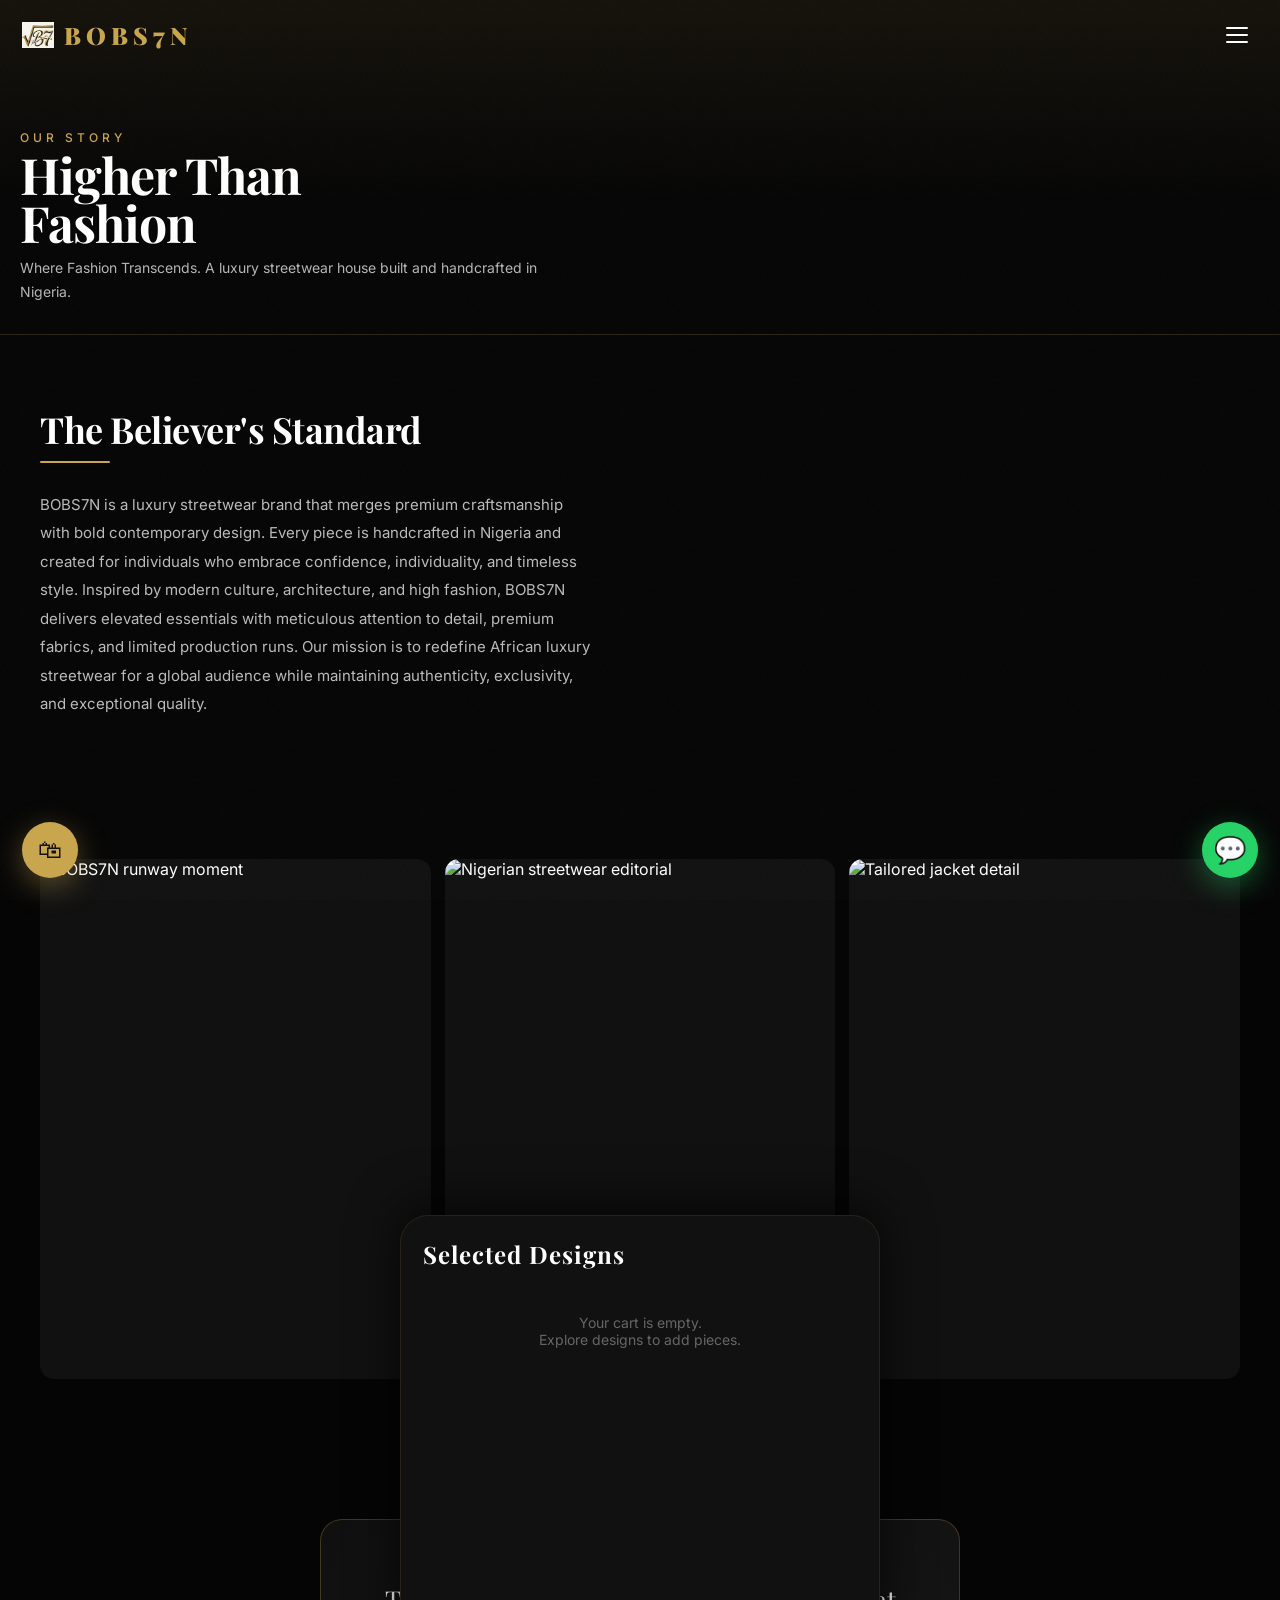
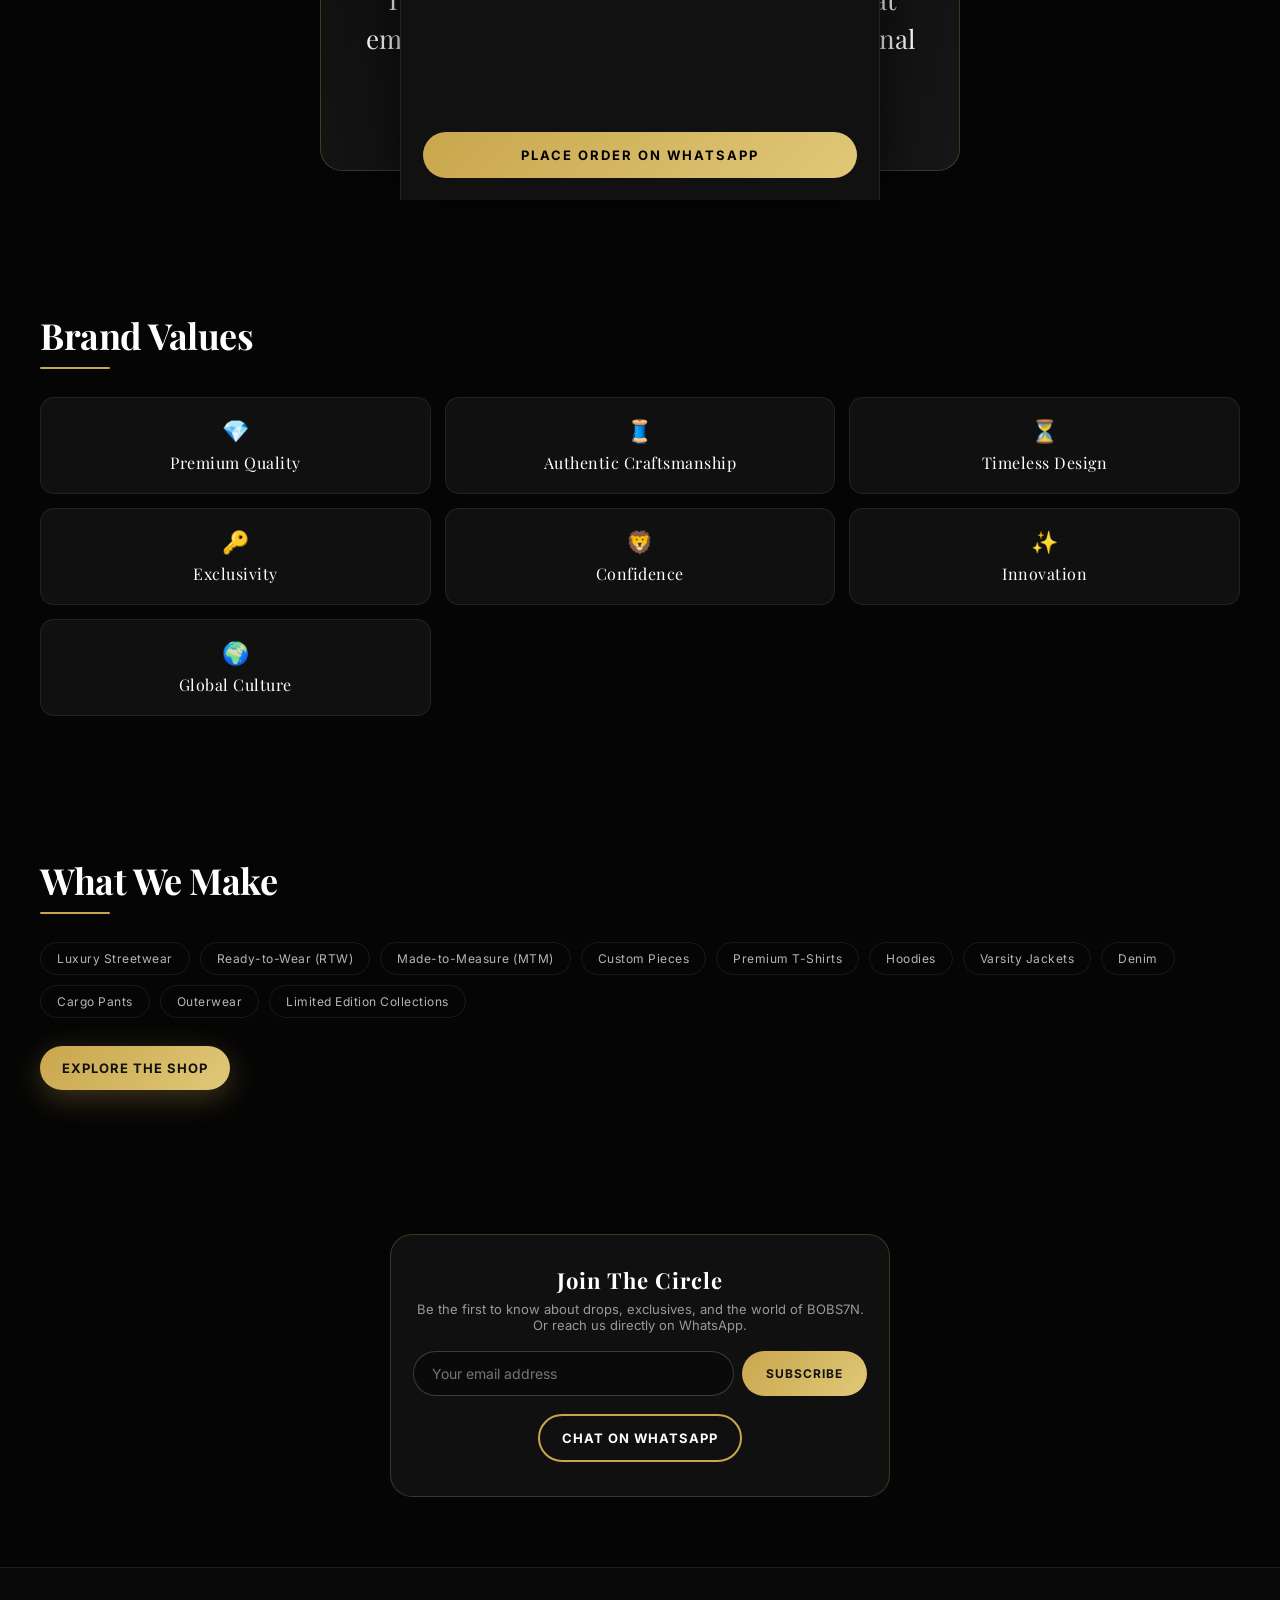
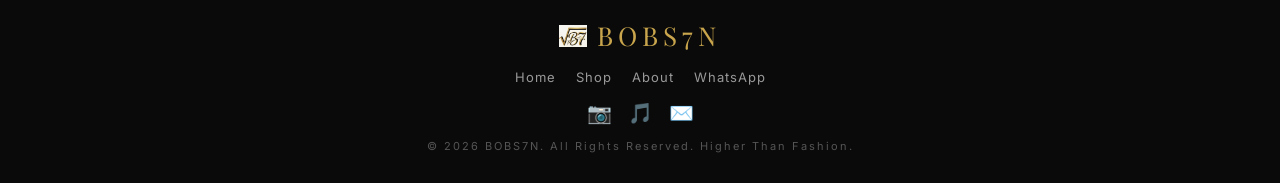
==== about.html @ 671ea273 "Initial commit" ====
<!DOCTYPE html>
<html lang="en">
<head>
    <meta charset="UTF-8">
    <meta name="viewport" content="width=device-width, initial-scale=1.0">
    <title>About | BOBS7N</title>
    <meta name="description" content="BOBS7N — where fashion transcends. Learn our story, values, and mission: redefining African luxury streetwear for a global audience.">
    <link rel="preconnect" href="https://fonts.googleapis.com">
    <link rel="preconnect" href="https://fonts.gstatic.com" crossorigin>
    <link href="https://fonts.googleapis.com/css2?family=Playfair+Display:wght@400;500;600;700;800;900&family=Inter:wght@300;400;500;600;700;800&display=swap" rel="stylesheet">
    <link rel="stylesheet" href="assets/style.css">
</head>
<body>

    <div id="preloader">
        <div class="pre-mark"><img src="assets/logo.jpg" alt="BOBS7N"></div>
        <div class="pre-line"></div>
    </div>

    <!-- ══════════ HEADER ══════════ -->
    <header id="header">
        <a href="index.html" class="brand">
            <div class="brand-mark"><img src="assets/logo.jpg" alt="BOBS7N logo"></div>
            <span class="logo">BOBS7N</span>
        </a>
        <button class="menu-btn" id="menuBtn" aria-label="Menu">
            <span class="bar"></span><span class="bar"></span><span class="bar"></span>
        </button>
    </header>

    <!-- ══════════ MOBILE NAV OVERLAY ══════════ -->
    <nav class="nav-overlay" id="navOverlay">
        <a href="index.html">Home</a>
        <a href="shop.html">Shop</a>
        <a href="about.html" class="current">About</a>
        <a href="about.html#contact">Contact</a>
        <div class="nav-social">
            <span title="Instagram">📷</span>
            <span title="TikTok">🎵</span>
        </div>
    </nav>

    <!-- ══════════ PAGE HERO ══════════ -->
    <section class="page-hero">
        <div class="small">Our Story</div>
        <h1>Higher Than<br>Fashion</h1>
        <p>Where Fashion Transcends. A luxury streetwear house built and handcrafted in Nigeria.</p>
    </section>

    <!-- ══════════ BRAND STORY ══════════ -->
    <section class="reveal">
        <h2 class="title">The Believer's Standard</h2>
        <div class="line"></div>
        <p class="story">
            BOBS7N is a luxury streetwear brand that merges premium craftsmanship with bold contemporary design.
            Every piece is handcrafted in Nigeria and created for individuals who embrace confidence, individuality,
            and timeless style. Inspired by modern culture, architecture, and high fashion, BOBS7N delivers elevated
            essentials with meticulous attention to detail, premium fabrics, and limited production runs.
            Our mission is to redefine African luxury streetwear for a global audience while maintaining
            authenticity, exclusivity, and exceptional quality.
        </p>
    </section>

    <!-- ══════════ EDITORIAL IMAGE ══════════ -->
    <section class="reveal">
        <div class="lookbook-grid">
            <div class="lookbook-item"><img src="https://images.unsplash.com/photo-1733322987267-f691d5be2bc6?w=700&q=80" alt="BOBS7N runway moment" loading="lazy"></div>
            <div class="lookbook-item"><img src="https://images.unsplash.com/photo-1733324961657-8c60ff1e7c1c?w=700&q=80" alt="Nigerian streetwear editorial" loading="lazy"></div>
            <div class="lookbook-item"><img src="https://images.unsplash.com/photo-1618886614638-80e3c103d31a?w=700&q=80" alt="Tailored jacket detail" loading="lazy"></div>
        </div>
    </section>

    <!-- ══════════ MISSION ══════════ -->
    <section class="reveal">
        <div class="mission-box">
            <div class="m-label">Mission Statement</div>
            <p>To create world-class luxury streetwear that empowers self-expression through exceptional craftsmanship, innovative design, and uncompromising quality.</p>
        </div>
    </section>

    <!-- ══════════ VALUES ══════════ -->
    <section class="reveal">
        <h2 class="title">Brand Values</h2>
        <div class="line"></div>
        <div class="values-grid">
            <div class="value-card reveal-stagger"><div class="v-icon">💎</div><div class="v-name">Premium Quality</div></div>
            <div class="value-card reveal-stagger"><div class="v-icon">🧵</div><div class="v-name">Authentic Craftsmanship</div></div>
            <div class="value-card reveal-stagger"><div class="v-icon">⏳</div><div class="v-name">Timeless Design</div></div>
            <div class="value-card reveal-stagger"><div class="v-icon">🔑</div><div class="v-name">Exclusivity</div></div>
            <div class="value-card reveal-stagger"><div class="v-icon">🦁</div><div class="v-name">Confidence</div></div>
            <div class="value-card reveal-stagger"><div class="v-icon">✨</div><div class="v-name">Innovation</div></div>
            <div class="value-card reveal-stagger"><div class="v-icon">🌍</div><div class="v-name">Global Culture</div></div>
        </div>
    </section>

    <!-- ══════════ TYPES OF CLOTHES ══════════ -->
    <section class="reveal">
        <h2 class="title">What We Make</h2>
        <div class="line"></div>
        <div class="type-list">
            <span class="type-pill">Luxury Streetwear</span>
            <span class="type-pill">Ready-to-Wear (RTW)</span>
            <span class="type-pill">Made-to-Measure (MTM)</span>
            <span class="type-pill">Custom Pieces</span>
            <span class="type-pill">Premium T-Shirts</span>
            <span class="type-pill">Hoodies</span>
            <span class="type-pill">Varsity Jackets</span>
            <span class="type-pill">Denim</span>
            <span class="type-pill">Cargo Pants</span>
            <span class="type-pill">Outerwear</span>
            <span class="type-pill">Limited Edition Collections</span>
        </div>
        <div style="margin-top:28px;">
            <a href="shop.html" class="btn gold">Explore The Shop</a>
        </div>
    </section>

    <!-- ══════════ CONTACT / NEWSLETTER ══════════ -->
    <section class="reveal" id="contact">
        <div class="newsletter-box">
            <h3>Join The Circle</h3>
            <p>Be the first to know about drops, exclusives, and the world of BOBS7N. Or reach us directly on WhatsApp.</p>
            <form class="newsletter-form" onsubmit="handleNewsletter(event)">
                <input type="email" placeholder="Your email address" required aria-label="Email">
                <button type="submit">Subscribe</button>
            </form>
            <div style="margin-top:18px;">
                <a href="https://wa.me/2340000000000" target="_blank" rel="noopener" class="btn dark">Chat On WhatsApp</a>
            </div>
        </div>
    </section>

    <!-- ══════════ FOOTER ══════════ -->
    <footer>
        <div class="footer-logo"><img src="assets/logo.jpg" alt="BOBS7N"> BOBS7N</div>
        <div class="footer-links">
            <a href="index.html">Home</a>
            <a href="shop.html">Shop</a>
            <a href="about.html">About</a>
            <a href="https://wa.me/2340000000000" target="_blank" rel="noopener">WhatsApp</a>
        </div>
        <div class="footer-social">
            <span title="Instagram">📷</span>
            <span title="TikTok">🎵</span>
            <span title="Email">✉️</span>
        </div>
        <div class="copy">© 2026 BOBS7N. All Rights Reserved. Higher Than Fashion.</div>
    </footer>

    <!-- ══════════ FLOATING BUTTONS ══════════ -->
    <button class="floating" onclick="window.open('https://wa.me/2340000000000','_blank','noopener')" aria-label="Chat on WhatsApp" title="Chat on WhatsApp">💬</button>
    <button class="cartFloat" onclick="toggleCart()" aria-label="View Cart" title="View Cart">
        🛍<span class="badge-count hidden" id="cartBadge">0</span>
    </button>
    <button class="back-to-top" id="backToTop" onclick="scrollToTop()" aria-label="Back to top" title="Back to top">↑</button>

    <div class="sheet-backdrop" id="sheetBackdrop"></div>
    <div class="sheet" id="sheet">
        <h2>Selected Designs</h2>
        <div id="list"></div>
        <button class="send" onclick="sendAll()">Place Order On WhatsApp</button>
    </div>

    <!-- About has no quick-view triggers, but app.js expects the overlay markup if present elsewhere; harmless if absent -->
    <div class="modal-overlay" id="quickViewOverlay">
        <div class="modal">
            <button class="close-modal" onclick="closeQuickView()">&times;</button>
            <img id="qvImg" src="" alt="Product">
            <div class="modal-name" id="qvName"></div>
            <div class="modal-price" id="qvPrice"></div>
            <div class="modal-caption" id="qvCaption"></div>
            <div class="size-label">Select Size</div>
            <div class="size-selector" id="qvSizes">
                <button class="size-btn" data-size="S">S</button>
                <button class="size-btn" data-size="M">M</button>
                <button class="size-btn selected" data-size="L">L</button>
                <button class="size-btn" data-size="XL">XL</button>
            </div>
            <div class="modal-actions">
                <button class="modal-cart" id="qvAddCart">Add To Cart</button>
                <button class="modal-order" id="qvOrder">Place Order</button>
            </div>
        </div>
    </div>

    <script src="assets/app.js"></script>
</body>
</html>
---- assets/style.css ----
/* ══════════════════════════════════════════════
   BOBS7N — SHARED DESIGN SYSTEM
   Higher Than Fashion.
   ══════════════════════════════════════════════ */

* {
    margin: 0;
    padding: 0;
    box-sizing: border-box;
    -webkit-tap-highlight-color: transparent;
}

:root {
    --gold: #c9a64d;
    --gold-light: #e0c878;
    --gold-dark: #a07d2e;
    --gold2: #f2d889;
    --bg: #050505;
    --bg2: #0a0a0a;
    --card: #101010;
    --card2: #161616;
    --text: #ffffff;
    --muted: #b6b6b6;
    --muted2: #888888;
    --line: rgba(201, 166, 77, .25);
    --line2: rgba(201, 166, 77, .12);
    --danger: #c0392b;
    --radius: 22px;
    --radius-sm: 14px;
    --transition: 0.4s cubic-bezier(0.25, 0.8, 0.25, 1.2);
    --ease-smooth: 0.5s cubic-bezier(0.22, 1, 0.36, 1);
    --font-heading: 'Playfair Display', Georgia, 'Times New Roman', serif;
    --font-body: 'Inter', Arial, Helvetica, sans-serif;
}

html { scroll-behavior: smooth; }

body {
    font-family: var(--font-body);
    background: var(--bg);
    color: white;
    overflow-x: hidden;
    cursor: default;
    -webkit-font-smoothing: antialiased;
    -moz-osx-font-smoothing: grayscale;
    position: relative;
}

body::before {
    content: '';
    position: fixed;
    inset: 0;
    pointer-events: none;
    z-index: 9999;
    opacity: 0.03;
    background-image: url("data:image/svg+xml,%3Csvg viewBox='0 0 256 256' xmlns='http://www.w3.org/2000/svg'%3E%3Cfilter id='n'%3E%3CfeTurbulence type='fractalNoise' baseFrequency='0.9' numOctaves='4' stitchTiles='stitch'/%3E%3C/filter%3E%3Crect width='100%25' height='100%25' filter='url(%23n)'/%3E%3C/svg%3E");
    background-size: 200px 200px;
}

body::-webkit-scrollbar { width: 4px; }
body::-webkit-scrollbar-track { background: var(--bg); }
body::-webkit-scrollbar-thumb { background: var(--gold-dark); border-radius: 10px; }

a { text-decoration: none; color: white; }
img { display: block; width: 100%; user-select: none; -webkit-user-drag: none; }

/* ── PRELOADER ── */
#preloader {
    position: fixed; inset: 0; z-index: 10000;
    background: var(--bg);
    display: flex; flex-direction: column; align-items: center; justify-content: center;
    transition: opacity 0.6s ease, visibility 0.6s ease;
    pointer-events: all;
}
#preloader.hidden { opacity: 0; visibility: hidden; pointer-events: none; }
#preloader .pre-mark { width: 64px; height: 64px; margin-bottom: 14px; animation: prePulse 1.2s ease-in-out infinite; }
#preloader .pre-mark img { width: 100%; height: 100%; object-fit: contain; }
#preloader .pre-logo {
    font-family: var(--font-heading); font-size: 34px; font-weight: 900;
    letter-spacing: 8px; color: var(--gold);
}
#preloader .pre-line {
    width: 0; height: 2px; background: var(--gold); margin-top: 16px; border-radius: 2px;
    animation: preLine 1.8s ease-in-out forwards;
}
@keyframes prePulse { 0%,100% { opacity: 0.55; transform: scale(0.96); } 50% { opacity: 1; transform: scale(1.05); } }
@keyframes preLine { 0% { width: 0; } 100% { width: 90px; } }

/* ── SIGNATURE PAGE TRANSITION ── */
#pageTransition {
    position: fixed; inset: 0; z-index: 20000;
    pointer-events: none;
    display: flex; align-items: center; justify-content: center;
}
#pageTransition .wipe {
    position: absolute; inset: 0;
    background: linear-gradient(120deg, #000 0%, #0a0a0a 45%, var(--gold-dark) 68%, var(--gold) 78%, var(--gold-light) 86%, var(--gold) 94%, var(--gold-dark) 100%);
    transform: translateX(-102%);
}
#pageTransition .mark {
    position: relative; z-index: 2;
    font-family: var(--font-heading); font-weight: 900;
    font-size: 15px; letter-spacing: 10px; color: #050505;
    opacity: 0;
}
#pageTransition.run-out .wipe { animation: wipeIn 0.46s cubic-bezier(0.65, 0, 0.35, 1) forwards; }
#pageTransition.run-out .mark { animation: markShow 0.46s ease forwards 0.12s; }
#pageTransition.run-in .wipe { transform: translateX(0); animation: wipeOut 0.5s cubic-bezier(0.65, 0, 0.35, 1) forwards 0.05s; }
#pageTransition.run-in .mark { opacity: 1; animation: markHide 0.3s ease forwards 0.15s; }
@keyframes wipeIn { to { transform: translateX(0); } }
@keyframes wipeOut { to { transform: translateX(102%); } }
@keyframes markShow { to { opacity: 1; } }
@keyframes markHide { to { opacity: 0; } }

/* ── HEADER ── */
header {
    position: fixed; top: 0; left: 0; width: 100%;
    padding: 14px 22px;
    display: flex; justify-content: space-between; align-items: center;
    z-index: 999; background: transparent;
    transition: background 0.5s ease, padding 0.4s ease, box-shadow 0.4s ease;
}
header.scrolled {
    background: rgba(5, 5, 5, 0.92);
    backdrop-filter: blur(20px); -webkit-backdrop-filter: blur(20px);
    padding: 10px 22px;
    box-shadow: 0 2px 30px rgba(0, 0, 0, 0.5);
    border-bottom: 1px solid var(--line2);
}
.brand { display: flex; align-items: center; gap: 10px; cursor: pointer; position: relative; z-index: 1001; }
.brand .brand-mark { width: 32px; height: 32px; flex-shrink: 0; }
.brand .brand-mark img { width: 100%; height: 100%; object-fit: contain; }
.logo {
    font-family: var(--font-heading); font-size: 24px; font-weight: 900;
    letter-spacing: 5px; color: var(--gold); transition: var(--transition);
}
.brand:hover .logo { color: var(--gold-light); text-shadow: 0 0 30px rgba(201, 166, 77, 0.4); }

.menu-btn {
    font-size: 26px; cursor: pointer; z-index: 1001; transition: var(--transition);
    width: 42px; height: 42px; display: flex; align-items: center; justify-content: center;
    border-radius: 50%; background: transparent; border: none; color: white; position: relative;
}
.menu-btn:hover { color: var(--gold); background: rgba(255, 255, 255, 0.04); }
.menu-btn .bar { display: block; width: 22px; height: 2px; background: white; border-radius: 2px; transition: var(--ease-smooth); position: absolute; }
.menu-btn .bar:nth-child(1) { transform: translateY(-7px); }
.menu-btn .bar:nth-child(3) { transform: translateY(7px); }
.menu-btn.active .bar:nth-child(1) { transform: translateY(0) rotate(45deg); background: var(--gold); }
.menu-btn.active .bar:nth-child(2) { opacity: 0; transform: scaleX(0); }
.menu-btn.active .bar:nth-child(3) { transform: translateY(0) rotate(-45deg); background: var(--gold); }

/* ── MOBILE MENU OVERLAY ── */
.nav-overlay {
    position: fixed; inset: 0; z-index: 998;
    background: rgba(5, 5, 5, 0.97);
    backdrop-filter: blur(30px); -webkit-backdrop-filter: blur(30px);
    display: flex; flex-direction: column; align-items: center; justify-content: center; gap: 16px;
    opacity: 0; visibility: hidden; pointer-events: none;
    transition: opacity 0.5s ease, visibility 0.5s ease;
}
.nav-overlay.active { opacity: 1; visibility: visible; pointer-events: all; }
.nav-overlay a {
    font-family: var(--font-heading); font-size: 36px; font-weight: 700; letter-spacing: 3px;
    color: white; transition: var(--transition); position: relative; padding: 6px 0;
}
.nav-overlay a.current { color: var(--gold-light); }
.nav-overlay a::after {
    content: ''; position: absolute; bottom: 0; left: 50%; transform: translateX(-50%) scaleX(0);
    width: 60%; height: 2px; background: var(--gold); transition: transform 0.4s ease; border-radius: 2px;
}
.nav-overlay a:hover { color: var(--gold-light); }
.nav-overlay a:hover::after, .nav-overlay a.current::after { transform: translateX(-50%) scaleX(1); }
.nav-overlay .nav-social { display: flex; gap: 24px; margin-top: 30px; font-size: 20px; color: var(--muted); }
.nav-overlay .nav-social span { cursor: pointer; transition: var(--transition); }
.nav-overlay .nav-social span:hover { color: var(--gold); transform: translateY(-3px); }

/* ── HERO ── */
.hero {
    height: 100vh; min-height: 560px;
    display: flex; align-items: flex-end;
    padding: 40px 22px 50px;
    background: linear-gradient(to top, #000 8%, rgba(0,0,0,.35) 45%, transparent 65%),
        linear-gradient(rgba(5,5,5,.15), rgba(5,5,5,.35)),
        url("https://images.unsplash.com/photo-1733324961657-8c60ff1e7c1c?w=1400&q=80") center 20%/cover;
    position: relative; overflow: hidden;
}
.hero canvas { position: absolute; inset: 0; pointer-events: none; z-index: 1; opacity: 0.7; }
.hero::before {
    content: ""; position: absolute; left: 28px; top: 130px; height: 90px; width: 2px;
    background: linear-gradient(var(--gold), transparent);
    animation: needle 2.2s ease-in-out infinite; z-index: 2;
}
@keyframes needle { 0%,100% { height: 0; opacity: 0; } 40% { height: 90px; opacity: 1; } 70% { height: 90px; opacity: 0.6; } }
.heroContent { position: relative; z-index: 3; max-width: 600px; }
.small { color: var(--gold); font-size: 12px; letter-spacing: 4px; margin-bottom: 12px; text-transform: uppercase; font-weight: 500; animation: fadeUp 1s ease forwards; }
h1 {
    font-family: var(--font-heading); font-size: clamp(40px, 8vw, 64px); line-height: 0.95; letter-spacing: -1px;
    animation: fadeUp 1s ease 0.15s forwards; opacity: 0; animation-fill-mode: forwards;
}
.tag { margin: 18px 0; color: #ddd; line-height: 1.6; font-size: 15px; animation: fadeUp 1s ease 0.3s forwards; opacity: 0; animation-fill-mode: forwards; }
.buttons { display: flex; gap: 10px; margin-top: 20px; flex-wrap: wrap; animation: fadeUp 1s ease 0.45s forwards; opacity: 0; animation-fill-mode: forwards; }
@keyframes fadeUp { from { opacity: 0; transform: translateY(30px); } to { opacity: 1; transform: translateY(0); } }

.btn {
    padding: 14px 22px; border-radius: 50px; font-size: 13px; font-weight: 700; letter-spacing: 1px;
    cursor: pointer; transition: var(--ease-smooth); display: inline-block; text-transform: uppercase;
    position: relative; overflow: hidden; border: none; font-family: var(--font-body);
}
.btn.gold { background: linear-gradient(135deg, var(--gold), var(--gold-light)); color: #111; box-shadow: 0 8px 30px rgba(201, 166, 77, 0.3); }
.btn.gold:hover { box-shadow: 0 14px 40px rgba(201, 166, 77, 0.5); transform: translateY(-3px); }
.btn.gold:active { transform: scale(0.96); }
.btn.dark { border: 2px solid var(--gold); color: white; background: transparent; backdrop-filter: blur(4px); }
.btn.dark:hover { background: rgba(201, 166, 77, 0.12); border-color: var(--gold-light); transform: translateY(-3px); box-shadow: 0 8px 25px rgba(201, 166, 77, 0.2); }
.btn.dark:active { transform: scale(0.96); }

/* ── PAGE HEADER (non-home pages) ── */
.page-hero {
    padding: 130px 20px 30px;
    background: linear-gradient(180deg, rgba(201,166,77,.08), transparent 60%);
    border-bottom: 1px solid var(--line2);
}
.page-hero .small { margin-bottom: 6px; }
.page-hero h1 { font-size: clamp(32px, 8vw, 50px); }
.page-hero p { color: var(--muted); margin-top: 10px; max-width: 520px; font-size: 14px; line-height: 1.7; }

/* ── SECTIONS ── */
section { padding: 50px 20px; }
@media (min-width: 768px) { section { padding: 70px 40px; } .hero { padding: 50px 40px 70px; } }
.title { font-family: var(--font-heading); font-size: clamp(26px, 5vw, 36px); margin-bottom: 8px; letter-spacing: -0.5px; }
.line { width: 70px; height: 2px; background: var(--gold); margin-bottom: 28px; border-radius: 2px; }
.story { color: #bbb; line-height: 1.9; font-size: 15px; max-width: 550px; }

/* ── COLLECTIONS SCROLL (home category teaser) ── */
.collections { display: flex; overflow-x: auto; gap: 16px; padding-bottom: 12px; scroll-snap-type: x mandatory; -webkit-overflow-scrolling: touch; }
.collections::-webkit-scrollbar { display: none; }
.collection {
    min-width: 180px; height: 250px; background: #111; border-radius: var(--radius); overflow: hidden;
    position: relative; cursor: pointer; scroll-snap-align: start; transition: var(--ease-smooth);
    flex-shrink: 0; border: 1px solid transparent;
}
.collection:hover { transform: translateY(-8px); border-color: var(--line); box-shadow: 0 20px 50px rgba(0, 0, 0, 0.5); }
.collection img { height: 100%; object-fit: cover; transition: transform 0.7s ease; }
.collection:hover img { transform: scale(1.08); }
.collection .gradient-overlay { position: absolute; inset: 0; background: linear-gradient(to top, rgba(0,0,0,.75) 20%, transparent 60%); z-index: 2; }
.collection span { position: absolute; bottom: 20px; left: 20px; font-weight: 700; font-size: 19px; z-index: 3; font-family: var(--font-heading); letter-spacing: 1px; }
.collection small { position: absolute; bottom: 8px; left: 20px; z-index: 3; font-size: 10px; letter-spacing: 2px; color: var(--gold-light); text-transform: uppercase; }

/* ── CATEGORY TABS (shop page) ── */
.cat-tabs { display: flex; gap: 8px; overflow-x: auto; padding-bottom: 4px; margin-bottom: 16px; -webkit-overflow-scrolling: touch; }
.cat-tabs::-webkit-scrollbar { display: none; }
.cat-tab {
    flex-shrink: 0; padding: 10px 18px; border-radius: 30px; border: 1px solid rgba(255,255,255,.15);
    background: var(--card); color: var(--muted); font-size: 12px; font-weight: 700; letter-spacing: 1px;
    text-transform: uppercase; cursor: pointer; transition: var(--transition); font-family: var(--font-body);
}
.cat-tab:hover { border-color: var(--line); color: white; }
.cat-tab.active { background: linear-gradient(135deg, var(--gold), var(--gold-light)); color: #111; border-color: transparent; }

/* ── TYPE / FILTER CHIPS ── */
.filter-chips { display: flex; gap: 8px; flex-wrap: wrap; margin-bottom: 30px; }
.filter-chip {
    padding: 7px 15px; border-radius: 20px; border: 1px solid var(--line2); background: transparent;
    color: var(--muted2); font-size: 11px; font-weight: 600; letter-spacing: .8px; text-transform: uppercase;
    cursor: pointer; transition: var(--transition); font-family: var(--font-body);
}
.filter-chip:hover { border-color: var(--line); color: white; }
.filter-chip.active { background: rgba(201,166,77,.15); border-color: var(--gold); color: var(--gold-light); }

.cat-count { color: var(--muted2); font-size: 12px; margin-bottom: 20px; letter-spacing: .5px; }

/* ── PRODUCT CARDS ── */
.cards { display: grid; gap: 24px; grid-template-columns: 1fr; }
@media (min-width: 600px) { .cards { grid-template-columns: 1fr 1fr; } }
@media (min-width: 1024px) { .cards { grid-template-columns: 1fr 1fr 1fr; } }
.card {
    background: var(--card); border: 1px solid var(--line2); border-radius: var(--radius);
    overflow: hidden; transition: var(--ease-smooth); cursor: pointer; position: relative; will-change: transform;
}
.card:hover { transform: translateY(-8px); border-color: var(--line); box-shadow: 0 24px 60px rgba(0, 0, 0, 0.6); }
.card .img-wrap { overflow: hidden; position: relative; }
.card img { height: 350px; object-fit: cover; transition: transform 0.7s ease; }
.card:hover img { transform: scale(1.06); }
.card .badge { position: absolute; top: 14px; left: 14px; background: var(--gold); color: #000; font-size: 10px; font-weight: 700; letter-spacing: 2px; padding: 6px 12px; border-radius: 20px; z-index: 2; text-transform: uppercase; }
.card .type-tag { position: absolute; top: 14px; right: 14px; background: rgba(0,0,0,.65); color: var(--gold-light); font-size: 9px; font-weight: 700; letter-spacing: 1.5px; padding: 5px 11px; border-radius: 20px; z-index: 2; text-transform: uppercase; border: 1px solid rgba(255,255,255,.15); backdrop-filter: blur(6px); }
.card .quick-view-trigger {
    position: absolute; bottom: 14px; right: 14px; background: rgba(0, 0, 0, 0.7); color: white;
    border: 1px solid rgba(255, 255, 255, 0.3); padding: 8px 14px; border-radius: 20px; font-size: 11px;
    cursor: pointer; z-index: 2; letter-spacing: 1px; opacity: 0; transform: translateY(10px);
    transition: var(--ease-smooth); backdrop-filter: blur(8px); font-family: var(--font-body); font-weight: 500;
}
.card:hover .quick-view-trigger { opacity: 1; transform: translateY(0); }
.info { padding: 20px; }
.label { font-size: 10px; letter-spacing: 3px; color: var(--gold); text-transform: uppercase; font-weight: 600; }
.name { font-family: var(--font-heading); font-size: 26px; margin: 6px 0; letter-spacing: 0.5px; }
.price { font-size: 13px; color: var(--gold-light); font-weight: 700; margin-bottom: 6px; letter-spacing: .5px; }
.caption { color: #aaa; margin-bottom: 16px; font-size: 13px; }
.action { display: flex; gap: 8px; }
.action button { flex: 1; padding: 11px 10px; border: none; border-radius: 30px; font-weight: 700; font-size: 12px; cursor: pointer; letter-spacing: 0.5px; transition: var(--ease-smooth); font-family: var(--font-body); text-transform: uppercase; }
.cart-btn { background: #1c1c1c; color: white; border: 1px solid rgba(255, 255, 255, 0.2); }
.cart-btn:hover { background: #2a2a2a; border-color: var(--gold); }
.order-btn { background: linear-gradient(135deg, var(--gold), var(--gold-light)); color: #111; }
.order-btn:hover { box-shadow: 0 8px 25px rgba(201, 166, 77, 0.4); }
.action button:active { transform: scale(0.94); }

.empty-state { text-align: center; padding: 60px 20px; color: var(--muted2); }
.empty-state .em-icon { font-size: 32px; margin-bottom: 10px; }

/* ── QUICK VIEW MODAL ── */
.modal-overlay {
    position: fixed; inset: 0; z-index: 2000; background: rgba(0, 0, 0, 0.85);
    backdrop-filter: blur(12px); -webkit-backdrop-filter: blur(12px);
    display: flex; align-items: center; justify-content: center;
    opacity: 0; visibility: hidden; pointer-events: none; transition: opacity 0.4s ease, visibility 0.4s ease; padding: 20px;
}
.modal-overlay.active { opacity: 1; visibility: visible; pointer-events: all; }
.modal {
    background: var(--card); border: 1px solid var(--line); border-radius: var(--radius); max-width: 500px;
    width: 100%; max-height: 85vh; overflow-y: auto; padding: 24px; position: relative;
    transform: translateY(30px); transition: transform 0.5s cubic-bezier(0.22, 1, 0.36, 1);
}
.modal-overlay.active .modal { transform: translateY(0); }
.modal .close-modal {
    position: absolute; top: 14px; right: 18px; font-size: 28px; cursor: pointer; color: white; z-index: 3;
    width: 36px; height: 36px; display: flex; align-items: center; justify-content: center; border-radius: 50%;
    background: rgba(0, 0, 0, 0.5); border: none; transition: var(--transition);
}
.modal .close-modal:hover { background: rgba(201, 166, 77, 0.3); color: var(--gold); }
.modal img { border-radius: var(--radius-sm); height: 280px; object-fit: cover; margin-bottom: 16px; }
.modal .modal-name { font-family: var(--font-heading); font-size: 28px; letter-spacing: 1px; }
.modal .modal-price { color: var(--gold-light); font-weight: 700; font-size: 14px; margin-top: 4px; }
.modal .modal-caption { color: #aaa; margin: 8px 0 16px; font-size: 14px; line-height: 1.5; }
.modal .size-label { font-size: 11px; letter-spacing: 2px; text-transform: uppercase; color: var(--muted2); margin-bottom: 10px; }
.modal .size-selector { display: flex; gap: 8px; margin-bottom: 18px; flex-wrap: wrap; }
.modal .size-btn {
    width: 44px; height: 44px; border-radius: 50%; border: 2px solid rgba(255, 255, 255, 0.25);
    background: transparent; color: white; cursor: pointer; font-weight: 600; transition: var(--transition);
    font-family: var(--font-body); font-size: 13px;
}
.modal .size-btn:hover, .modal .size-btn.selected { border-color: var(--gold); background: rgba(201, 166, 77, 0.15); color: var(--gold-light); }
.modal .size-btn.selected { background: var(--gold); color: #000; border-color: var(--gold); }
.modal .modal-actions { display: flex; gap: 10px; }
.modal .modal-actions button { flex: 1; padding: 13px; border-radius: 30px; border: none; font-weight: 700; cursor: pointer; font-size: 12px; letter-spacing: 1px; text-transform: uppercase; font-family: var(--font-body); transition: var(--ease-smooth); }
.modal .modal-actions .modal-cart { background: #1c1c1c; color: white; border: 1px solid rgba(255, 255, 255, 0.2); }
.modal .modal-actions .modal-order { background: linear-gradient(135deg, var(--gold), var(--gold-light)); color: #111; }
.modal .modal-actions button:hover { transform: translateY(-2px); }
.modal .modal-actions button:active { transform: scale(0.94); }

/* ── LOOKBOOK ── */
.lookbook-grid { display: grid; grid-template-columns: 1fr 1fr; gap: 10px; }
@media (min-width: 600px) { .lookbook-grid { grid-template-columns: 1fr 1fr 1fr; gap: 14px; } }
.lookbook-item { border-radius: var(--radius-sm); overflow: hidden; cursor: pointer; position: relative; aspect-ratio: 3/4; background: #111; transition: var(--ease-smooth); }
.lookbook-item:hover { transform: scale(1.03); box-shadow: 0 16px 40px rgba(0, 0, 0, 0.5); z-index: 2; }
.lookbook-item img { height: 100%; object-fit: cover; transition: transform 0.7s ease; }
.lookbook-item:hover img { transform: scale(1.1); }

/* ── TESTIMONIALS ── */
.testimonials { display: grid; gap: 18px; grid-template-columns: 1fr; }
@media (min-width: 600px) { .testimonials { grid-template-columns: 1fr 1fr; } }
@media (min-width: 1024px) { .testimonials { grid-template-columns: 1fr 1fr 1fr; } }
.testimonial { background: var(--card2); border: 1px solid var(--line2); border-radius: var(--radius); padding: 24px; transition: var(--ease-smooth); }
.testimonial:hover { border-color: var(--line); transform: translateY(-4px); box-shadow: 0 12px 35px rgba(0, 0, 0, 0.4); }
.testimonial .stars { color: var(--gold); font-size: 16px; margin-bottom: 10px; letter-spacing: 3px; }
.testimonial .quote { color: #ccc; line-height: 1.7; font-style: italic; font-size: 14px; }
.testimonial .author { margin-top: 14px; font-weight: 700; color: var(--gold-light); font-size: 13px; letter-spacing: 1px; }

/* ── VALUES / MISSION GRID (about page) ── */
.values-grid { display: grid; gap: 14px; grid-template-columns: 1fr 1fr; }
@media (min-width: 600px) { .values-grid { grid-template-columns: 1fr 1fr 1fr; } }
.value-card { background: var(--card); border: 1px solid var(--line2); border-radius: var(--radius-sm); padding: 20px 16px; text-align: center; transition: var(--ease-smooth); }
.value-card:hover { border-color: var(--line); transform: translateY(-4px); }
.value-card .v-icon { font-size: 22px; margin-bottom: 8px; }
.value-card .v-name { font-family: var(--font-heading); font-size: 16px; letter-spacing: .5px; }
.mission-box { background: linear-gradient(160deg, var(--card), var(--card2)); border: 1px solid var(--line); border-radius: var(--radius); padding: 34px 24px; text-align: center; max-width: 640px; margin: 0 auto; }
.mission-box .m-label { color: var(--gold); font-size: 11px; letter-spacing: 3px; text-transform: uppercase; margin-bottom: 12px; }
.mission-box p { font-family: var(--font-heading); font-size: clamp(19px, 4vw, 26px); line-height: 1.5; }
.type-list { display: flex; flex-wrap: wrap; gap: 10px; margin-top: 10px; }
.type-pill { border: 1px solid var(--line2); border-radius: 20px; padding: 8px 16px; font-size: 12px; color: var(--muted); letter-spacing: .5px; }

/* ── NEWSLETTER ── */
.newsletter-box { background: var(--card); border: 1px solid var(--line); border-radius: var(--radius); padding: 30px 22px; text-align: center; max-width: 500px; margin: 0 auto; }
.newsletter-box h3 { font-family: var(--font-heading); font-size: 22px; margin-bottom: 6px; letter-spacing: 1px; }
.newsletter-box p { color: #999; font-size: 13px; margin-bottom: 18px; }
.newsletter-form { display: flex; gap: 8px; flex-wrap: wrap; justify-content: center; }
.newsletter-form input { flex: 1; min-width: 180px; padding: 13px 18px; border-radius: 30px; border: 1px solid rgba(255, 255, 255, 0.2); background: #0a0a0a; color: white; font-family: var(--font-body); font-size: 14px; outline: none; transition: var(--transition); }
.newsletter-form input:focus { border-color: var(--gold); box-shadow: 0 0 0 4px rgba(201, 166, 77, 0.08); }
.newsletter-form button { padding: 13px 24px; border-radius: 30px; border: none; background: linear-gradient(135deg, var(--gold), var(--gold-light)); color: #111; font-weight: 700; cursor: pointer; letter-spacing: 1px; text-transform: uppercase; font-size: 12px; font-family: var(--font-body); transition: var(--ease-smooth); }
.newsletter-form button:hover { box-shadow: 0 8px 25px rgba(201, 166, 77, 0.4); transform: translateY(-2px); }
.newsletter-form button:active { transform: scale(0.94); }

/* ── FLOATING BUTTONS ── */
.floating { position: fixed; bottom: 22px; right: 22px; width: 56px; height: 56px; border-radius: 50%; background: #25D366; display: flex; justify-content: center; align-items: center; font-size: 26px; z-index: 990; cursor: pointer; box-shadow: 0 8px 30px rgba(37, 211, 102, 0.4); transition: var(--ease-smooth); border: none; }
.floating:hover { transform: scale(1.1); box-shadow: 0 14px 40px rgba(37, 211, 102, 0.55); }
.cartFloat {
    position: fixed; bottom: 22px; left: 22px; background: var(--gold); width: 56px; height: 56px;
    border-radius: 50%; display: flex; justify-content: center; align-items: center; font-size: 24px;
    z-index: 990; cursor: pointer; box-shadow: 0 8px 30px rgba(201,166,77,.4); transition: var(--ease-smooth); border: none; color: #111;
}
.cartFloat:hover { transform: scale(1.1); }
.cartFloat .badge-count { position: absolute; top: -4px; right: -4px; background: #050505; color: var(--gold); width: 22px; height: 22px; border-radius: 50%; font-size: 11px; display: flex; align-items: center; justify-content: center; font-weight: 700; border: 2px solid #050505; transition: var(--transition); }
.cartFloat .badge-count:empty { display: none; }
.cartFloat .badge-count.hidden { opacity: 0; transform: scale(0); }

/* ── BACK TO TOP ── */
.back-to-top { position: fixed; bottom: 90px; right: 22px; width: 40px; height: 40px; border-radius: 50%; background: rgba(255, 255, 255, 0.06); border: 1px solid rgba(255, 255, 255, 0.2); color: white; cursor: pointer; z-index: 989; display: flex; align-items: center; justify-content: center; font-size: 18px; opacity: 0; visibility: hidden; pointer-events: none; transition: var(--ease-smooth); backdrop-filter: blur(8px); }
.back-to-top.visible { opacity: 1; visibility: visible; pointer-events: all; }
.back-to-top:hover { background: rgba(201, 166, 77, 0.2); border-color: var(--gold); transform: translateY(-3px); }

/* ── CART SHEET ── */
.sheet { position: fixed; bottom: -100%; left: 50%; transform: translateX(-50%); width: 100%; max-width: 480px; height: 65%; background: #111; border-radius: 28px 28px 0 0; transition: bottom 0.5s cubic-bezier(0.22, 1, 0.36, 1); padding: 22px; z-index: 1000; box-shadow: 0 -10px 50px rgba(0, 0, 0, 0.7); border: 1px solid var(--line2); border-bottom: none; display: flex; flex-direction: column; }
.sheet.active { bottom: 0; }
.sheet h2 { font-family: var(--font-heading); letter-spacing: 1px; margin-bottom: 14px; flex-shrink: 0; }
#list { display: flex; flex-direction: column; gap: 8px; margin-bottom: 14px; overflow-y: auto; flex: 1; -webkit-overflow-scrolling: touch; }
#list::-webkit-scrollbar { width: 3px; }
#list::-webkit-scrollbar-thumb { background: #333; border-radius: 5px; }
.item { padding: 13px 16px; border-radius: var(--radius-sm); background: #191919; display: flex; justify-content: space-between; align-items: center; font-size: 14px; border: 1px solid transparent; transition: var(--transition); }
.item:hover { border-color: var(--line2); }
.item .remove-item { cursor: pointer; color: #888; font-size: 18px; width: 28px; height: 28px; display: flex; align-items: center; justify-content: center; border-radius: 50%; transition: var(--transition); flex-shrink: 0; border: none; background: transparent; }
.item .remove-item:hover { color: #e74c3c; background: rgba(231, 76, 60, 0.1); }
.empty-cart { text-align: center; color: #666; padding: 30px; font-size: 14px; }
.send { width: 100%; padding: 15px; border: none; background: linear-gradient(135deg, var(--gold), var(--gold-light)); border-radius: 40px; font-weight: 700; cursor: pointer; text-transform: uppercase; letter-spacing: 2px; font-size: 13px; font-family: var(--font-body); transition: var(--ease-smooth); flex-shrink: 0; }
.send:hover { box-shadow: 0 10px 30px rgba(201, 166, 77, 0.4); }
.send:active { transform: scale(0.96); }
.sheet-backdrop { position: fixed; inset: 0; background: rgba(0, 0, 0, 0.6); z-index: 999; opacity: 0; visibility: hidden; pointer-events: none; transition: opacity 0.4s ease, visibility 0.4s ease; }
.sheet-backdrop.active { opacity: 1; visibility: visible; pointer-events: all; }

/* ── FOOTER ── */
footer { padding: 50px 25px 30px; text-align: center; color: #777; border-top: 1px solid var(--line2); background: var(--bg2); }
footer .footer-logo { font-family: var(--font-heading); font-size: 26px; letter-spacing: 5px; color: var(--gold); margin-bottom: 10px; display: flex; align-items: center; justify-content: center; gap: 10px; }
footer .footer-logo img { width: 28px; height: 28px; object-fit: contain; }
footer .footer-links { display: flex; gap: 20px; justify-content: center; flex-wrap: wrap; margin: 16px 0; font-size: 13px; letter-spacing: 1px; }
footer .footer-links a { color: #999; transition: var(--transition); }
footer .footer-links a:hover { color: var(--gold); }
footer .footer-social { display: flex; gap: 16px; justify-content: center; margin: 14px 0; font-size: 20px; }
footer .footer-social span { cursor: pointer; transition: var(--transition); }
footer .footer-social span:hover { color: var(--gold); transform: translateY(-3px); }
footer .copy { margin-top: 14px; font-size: 11px; color: #555; letter-spacing: 2px; }

/* ── REVEAL ANIMATIONS ── */
.reveal { opacity: 0; transform: translateY(50px); transition: opacity 0.8s ease, transform 0.8s cubic-bezier(0.22, 1, 0.36, 1); }
.reveal.show { opacity: 1; transform: none; }
.reveal-stagger { opacity: 0; transform: translateY(40px); transition: opacity 0.7s ease, transform 0.7s cubic-bezier(0.22, 1, 0.36, 1); }
.reveal-stagger.show { opacity: 1; transform: none; }

/* ── TOAST ── */
.custom-toast {
    position: fixed; bottom: 100px; left: 50%; transform: translateX(-50%);
    background: var(--card); color: white; padding: 12px 22px; border-radius: 30px;
    font-size: 13px; z-index: 20001; letter-spacing: 0.5px;
    border: 1px solid var(--line); box-shadow: 0 8px 30px rgba(0,0,0,0.5);
    animation: toastIn 0.4s ease, toastOut 0.4s ease 1.8s forwards;
    pointer-events: none; white-space: nowrap;
}
@keyframes toastIn { from{opacity:0;transform:translateX(-50%) translateY(20px);} to{opacity:1;transform:translateX(-50%) translateY(0);} }
@keyframes toastOut { from{opacity:1;transform:translateX(-50%) translateY(0);} to{opacity:0;transform:translateX(-50%) translateY(-15px);} }

/* ── RESPONSIVE ── */
@media (max-width: 400px) {
    .hero { padding: 30px 14px 40px; }
    .btn { padding: 12px 16px; font-size: 11px; }
    .collection { min-width: 140px; height: 200px; }
    .card img { height: 260px; }
    .modal { padding: 16px; }
    .modal img { height: 200px; }
}
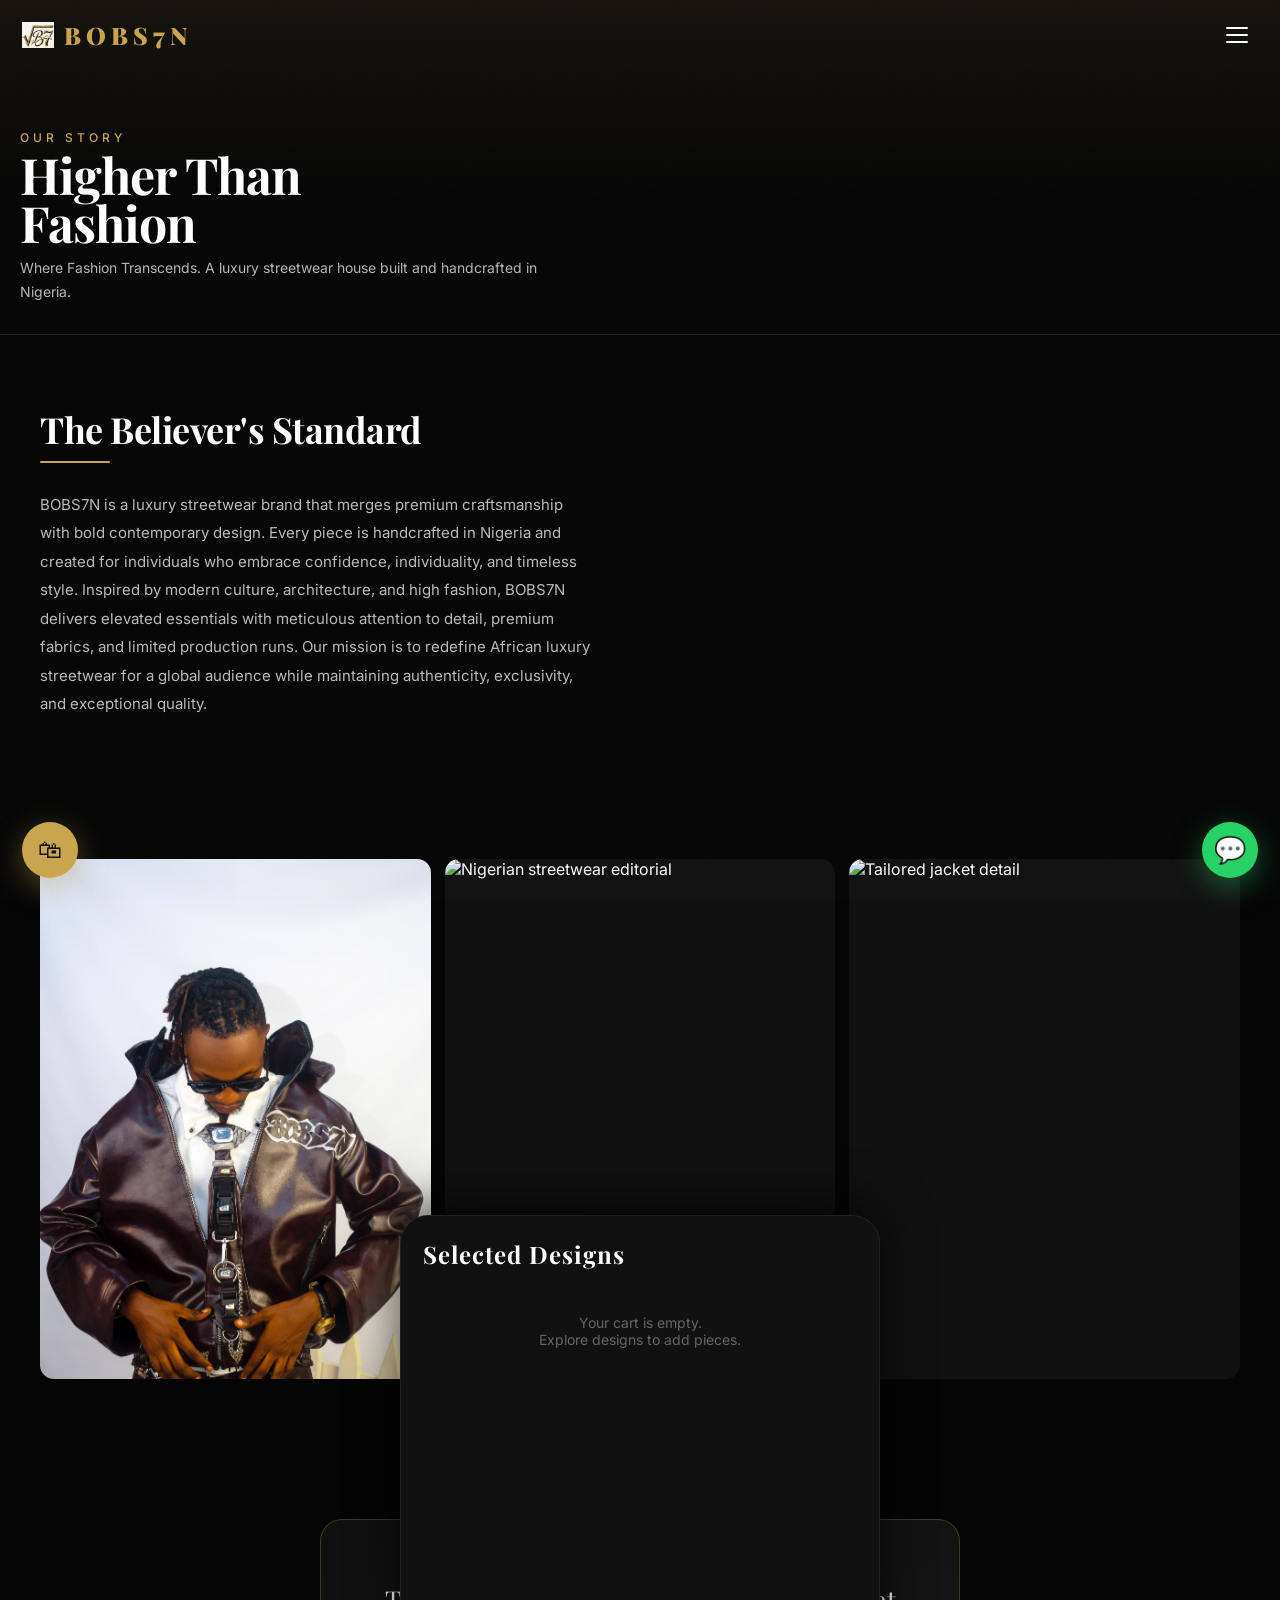
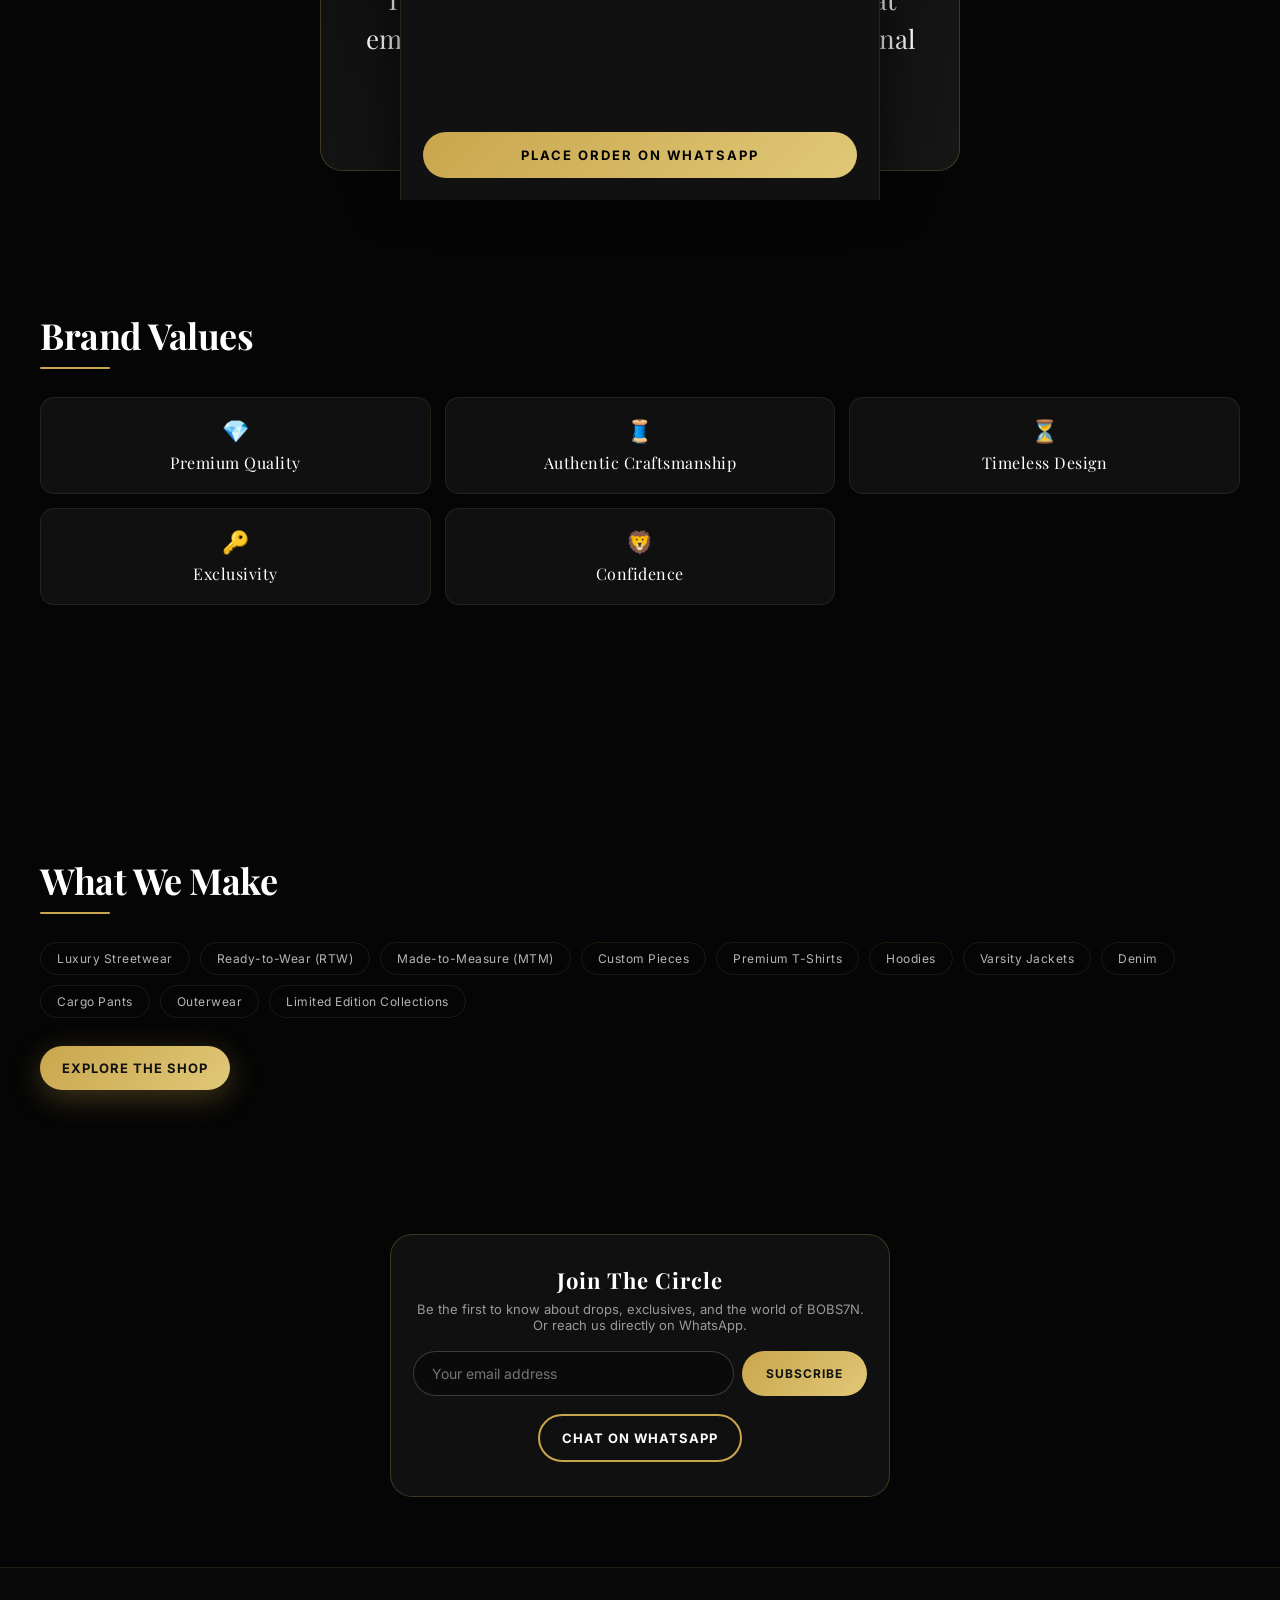
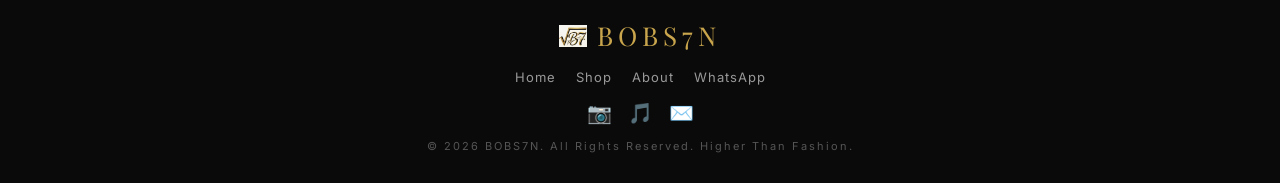
==== commit 1fc98210: "Image overhaul: matched real + Pexels imagery, retuned product names to images" ====
--- a/about.html
+++ b/about.html
@@ -64,9 +64,9 @@
     <!-- ══════════ EDITORIAL IMAGE ══════════ -->
     <section class="reveal">
         <div class="lookbook-grid">
-            <div class="lookbook-item"><img src="https://images.unsplash.com/photo-1733322987267-f691d5be2bc6?w=700&q=80" alt="BOBS7N runway moment" loading="lazy"></div>
-            <div class="lookbook-item"><img src="https://images.unsplash.com/photo-1733324961657-8c60ff1e7c1c?w=700&q=80" alt="Nigerian streetwear editorial" loading="lazy"></div>
-            <div class="lookbook-item"><img src="https://images.unsplash.com/photo-1618886614638-80e3c103d31a?w=700&q=80" alt="Tailored jacket detail" loading="lazy"></div>
+            <div class="lookbook-item"><img src="assets/products/WA0009.jpg" alt="BOBS7N runway moment" loading="lazy"></div>
+            <div class="lookbook-item"><img src="https://images.pexels.com/photos/36957074/pexels-photo-36957074.jpeg?auto=compress&cs=tinysrgb&w=700&h=900&fit=crop&fm=jpg" alt="Nigerian streetwear editorial" loading="lazy"></div>
+            <div class="lookbook-item"><img src="https://images.pexels.com/photos/4197168/pexels-photo-4197168.jpeg?auto=compress&cs=tinysrgb&w=700&h=900&fit=crop&fm=jpg" alt="Tailored jacket detail" loading="lazy"></div>
         </div>
     </section>
 
--- a/assets/style.css
+++ b/assets/style.css
@@ -181,7 +181,7 @@
     padding: 40px 22px 50px;
     background: linear-gradient(to top, #000 8%, rgba(0,0,0,.35) 45%, transparent 65%),
         linear-gradient(rgba(5,5,5,.15), rgba(5,5,5,.35)),
-        url("https://images.unsplash.com/photo-1733324961657-8c60ff1e7c1c?w=1400&q=80") center 20%/cover;
+        url("https://images.pexels.com/photos/34751422/pexels-photo-34751422.jpeg?auto=compress&cs=tinysrgb&w=1600&h=900&fit=crop&fm=jpg") center 20%/cover;
     position: relative; overflow: hidden;
 }
 .hero canvas { position: absolute; inset: 0; pointer-events: none; z-index: 1; opacity: 0.7; }
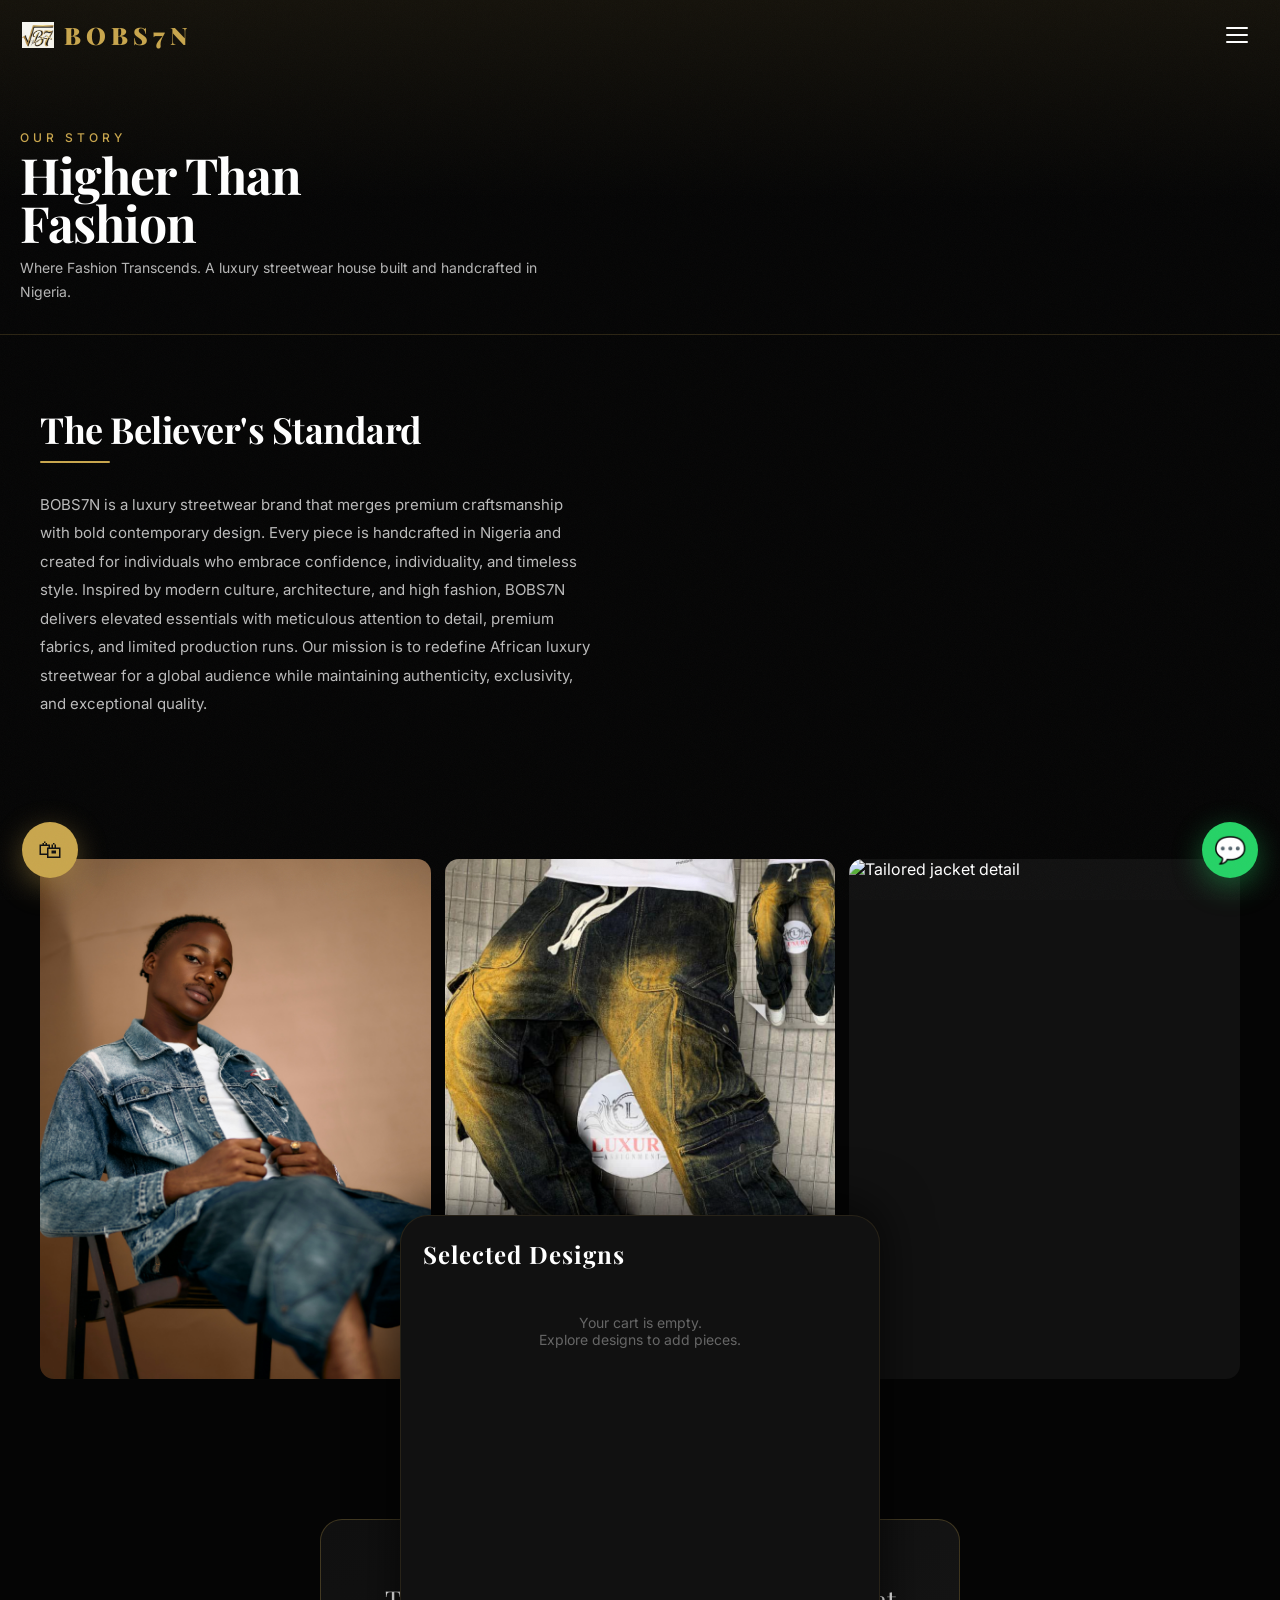
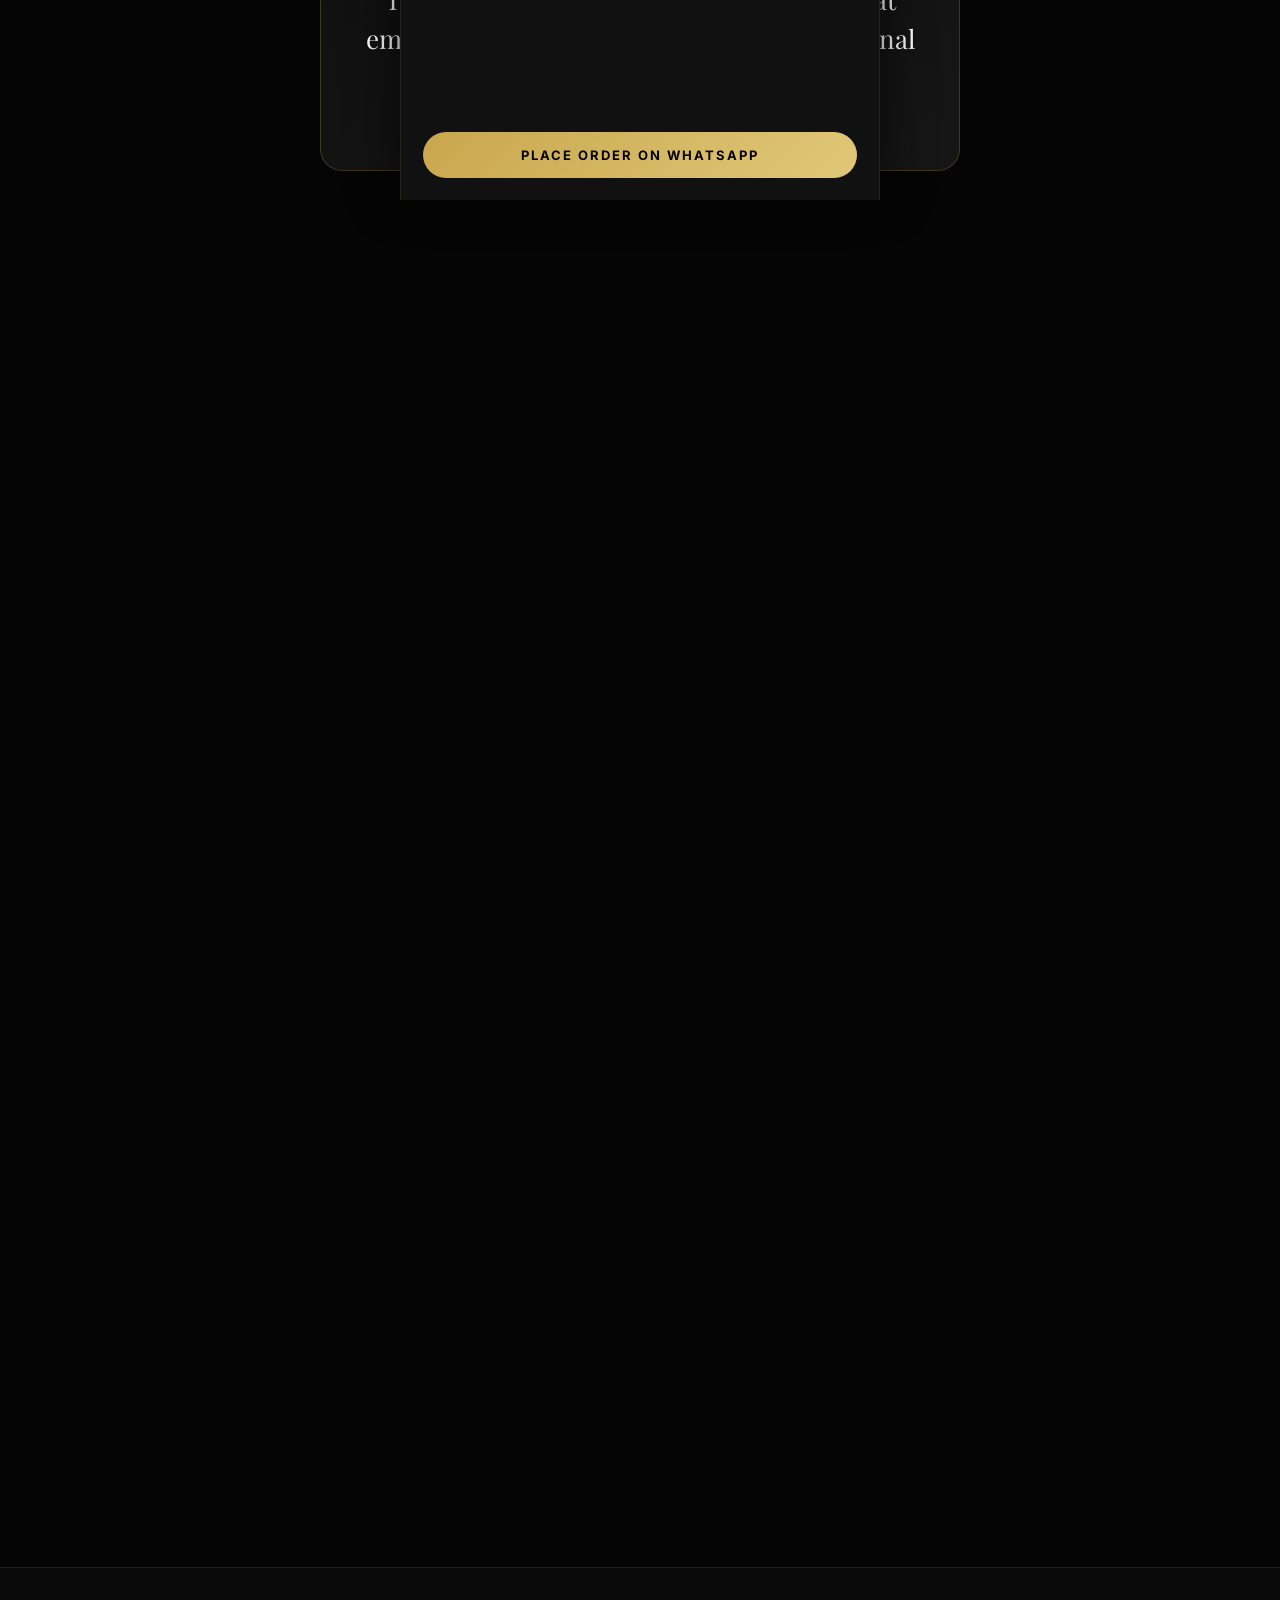
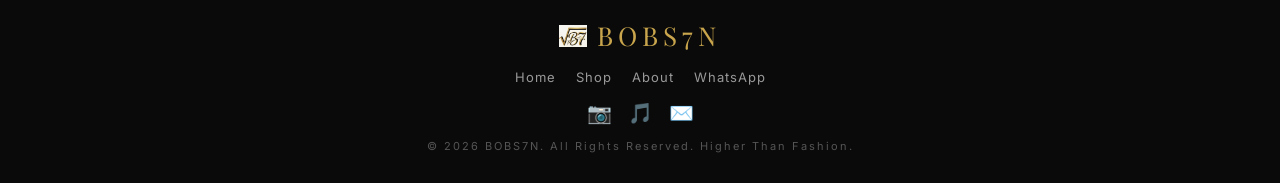
==== commit ef85c9d1: "Shop: custom-made Jeans + Jackets (13 pieces), no prices, WhatsApp funnel, women-free imagery" ====
--- a/about.html
+++ b/about.html
@@ -64,9 +64,9 @@
     <!-- ══════════ EDITORIAL IMAGE ══════════ -->
     <section class="reveal">
         <div class="lookbook-grid">
-            <div class="lookbook-item"><img src="assets/products/WA0009.jpg" alt="BOBS7N runway moment" loading="lazy"></div>
-            <div class="lookbook-item"><img src="https://images.pexels.com/photos/36957074/pexels-photo-36957074.jpeg?auto=compress&cs=tinysrgb&w=700&h=900&fit=crop&fm=jpg" alt="Nigerian streetwear editorial" loading="lazy"></div>
-            <div class="lookbook-item"><img src="https://images.pexels.com/photos/4197168/pexels-photo-4197168.jpeg?auto=compress&cs=tinysrgb&w=700&h=900&fit=crop&fm=jpg" alt="Tailored jacket detail" loading="lazy"></div>
+            <div class="lookbook-item"><img src="assets/products/jackets/mcfollis-EWDE__C43vk.jpg" alt="BOBS7N custom piece" loading="lazy"></div>
+            <div class="lookbook-item"><img src="assets/products/jeans/WA0005.jpg" alt="Custom-made bottoms" loading="lazy"></div>
+            <div class="lookbook-item"><img src="assets/products/jackets/kemal-alkan-_BDBEP0ePQc.jpg" alt="Tailored jacket detail" loading="lazy"></div>
         </div>
     </section>
 
--- a/assets/style.css
+++ b/assets/style.css
@@ -181,7 +181,7 @@
     padding: 40px 22px 50px;
     background: linear-gradient(to top, #000 8%, rgba(0,0,0,.35) 45%, transparent 65%),
         linear-gradient(rgba(5,5,5,.15), rgba(5,5,5,.35)),
-        url("https://images.pexels.com/photos/34751422/pexels-photo-34751422.jpeg?auto=compress&cs=tinysrgb&w=1600&h=900&fit=crop&fm=jpg") center 20%/cover;
+        url("assets/products/jackets/brock-wegner-7PuQifdU248.jpg") center 30%/cover;
     position: relative; overflow: hidden;
 }
 .hero canvas { position: absolute; inset: 0; pointer-events: none; z-index: 1; opacity: 0.7; }
@@ -228,6 +228,7 @@
 @media (min-width: 768px) { section { padding: 70px 40px; } .hero { padding: 50px 40px 70px; } }
 .title { font-family: var(--font-heading); font-size: clamp(26px, 5vw, 36px); margin-bottom: 8px; letter-spacing: -0.5px; }
 .line { width: 70px; height: 2px; background: var(--gold); margin-bottom: 28px; border-radius: 2px; }
+.title-sub { text-align: center; color: var(--muted, #999); font-size: 14px; letter-spacing: .3px; line-height: 1.7; max-width: 560px; margin: 0 auto 30px; }
 .story { color: #bbb; line-height: 1.9; font-size: 15px; max-width: 550px; }
 
 /* ── COLLECTIONS SCROLL (home category teaser) ── */
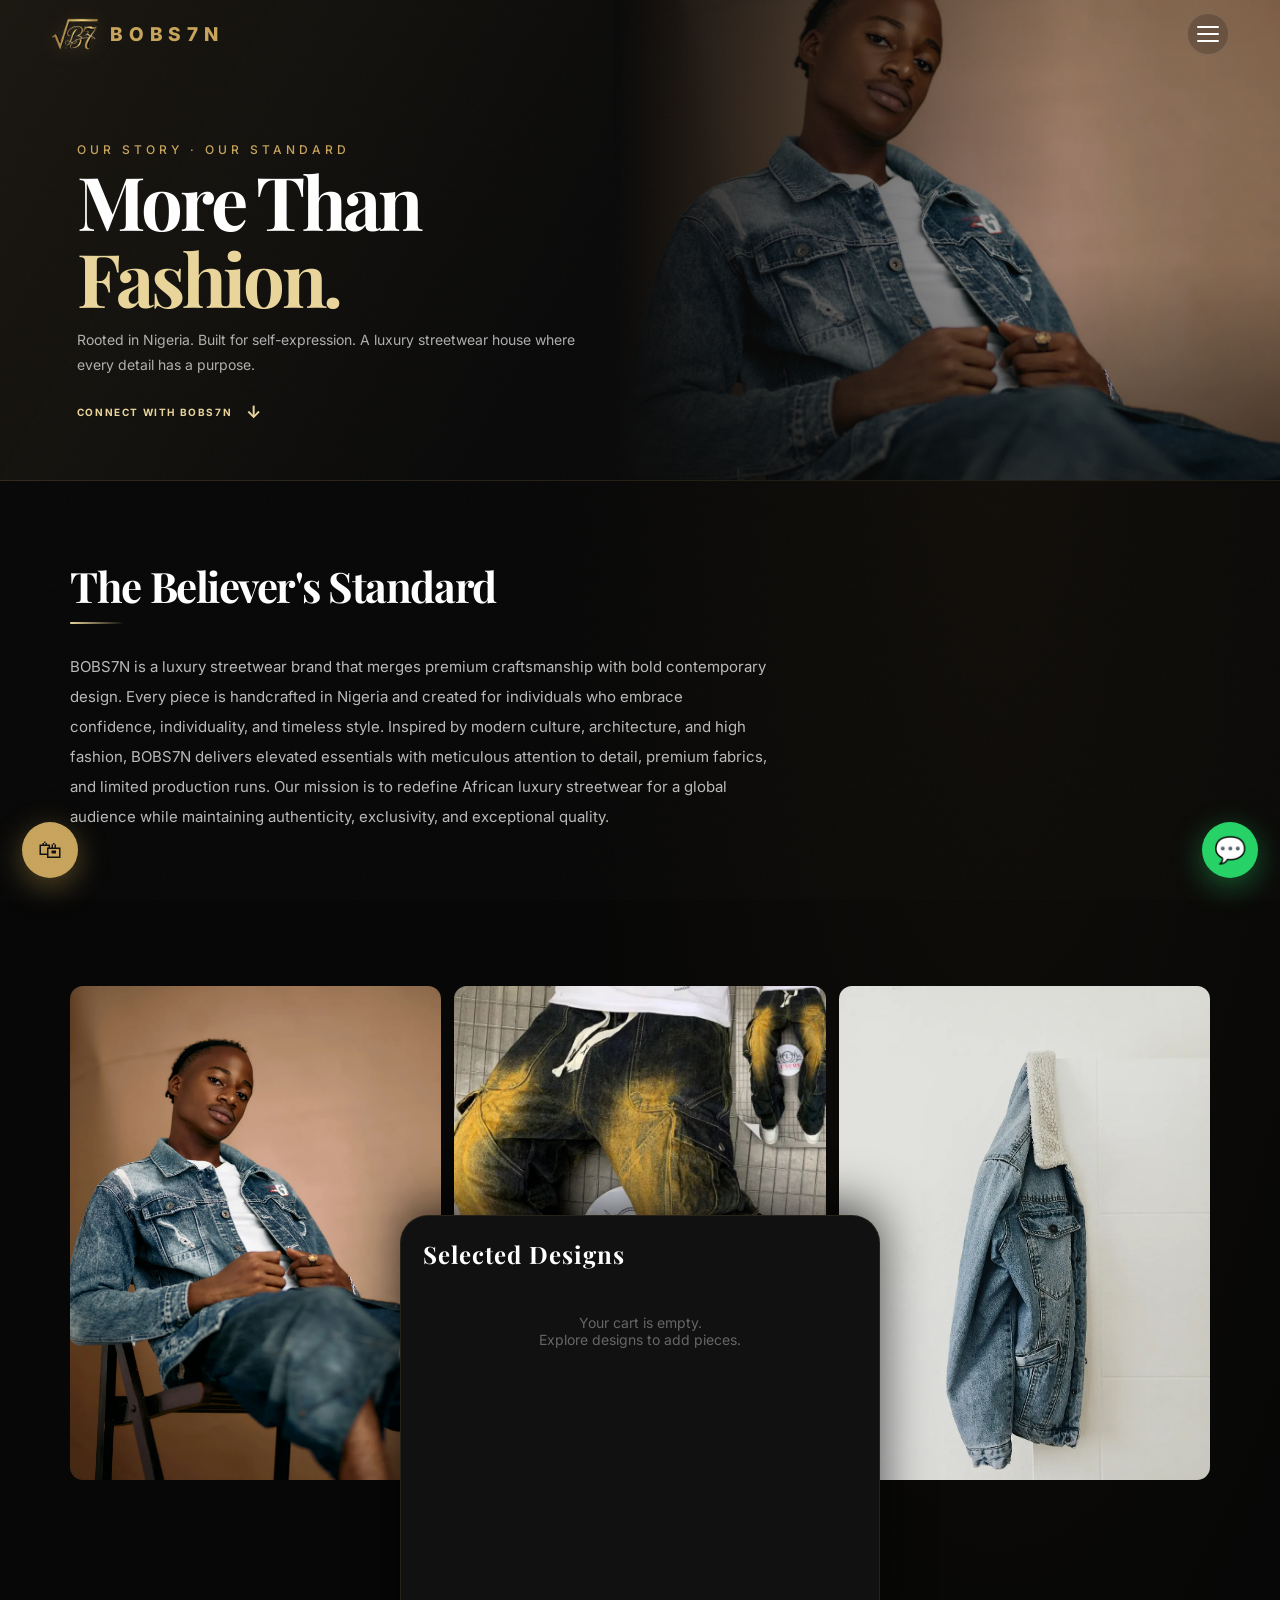
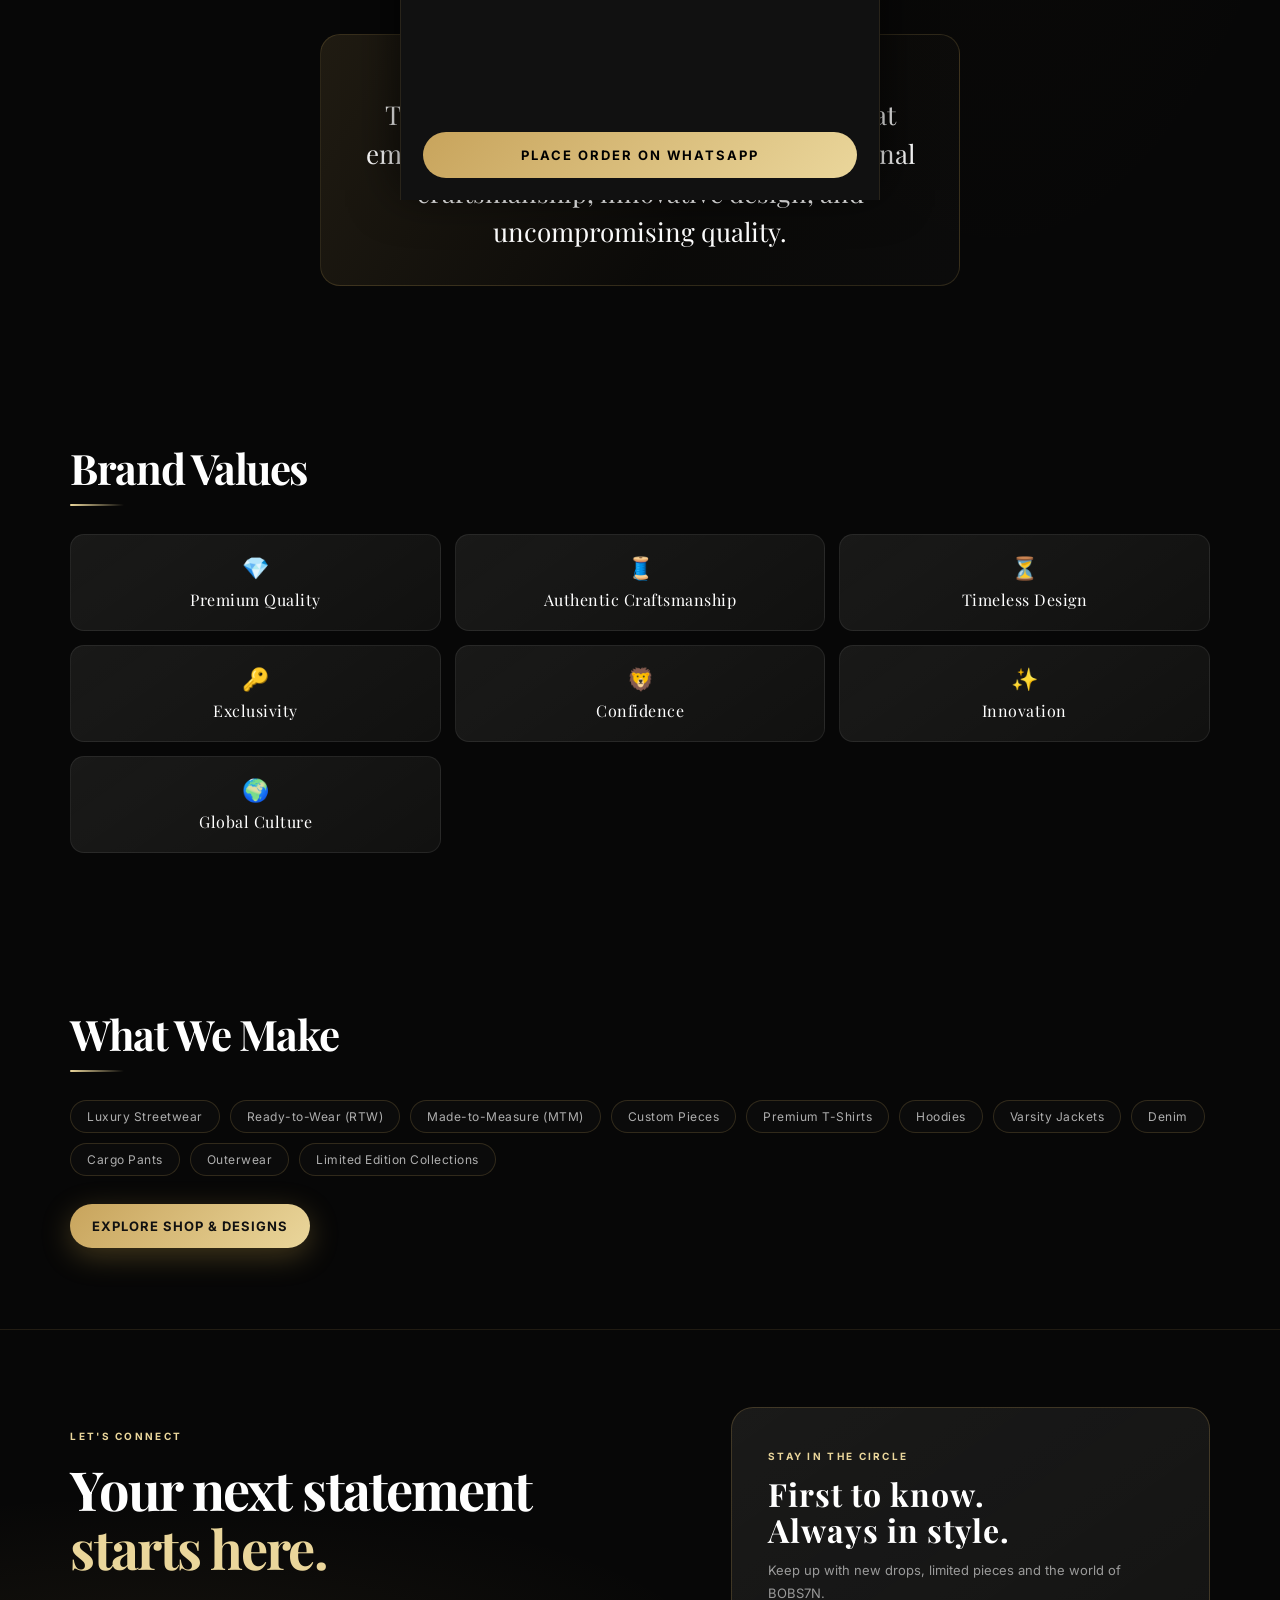
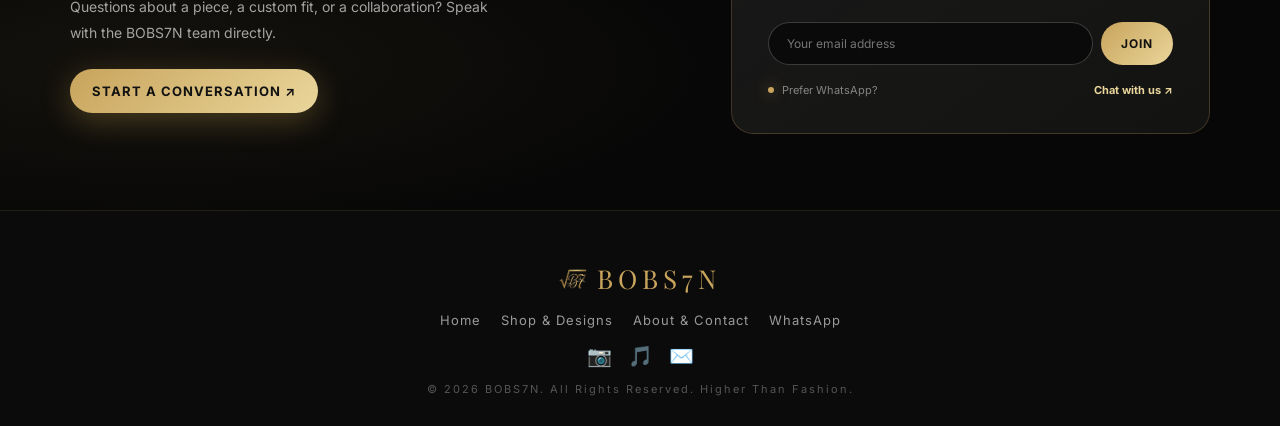
==== commit 696d6d75: "Replace live site with upgraded version (combined pages, WebP images, refined nav/transitions)" ====
--- a/about.html
+++ b/about.html
@@ -3,7 +3,7 @@
 <head>
     <meta charset="UTF-8">
     <meta name="viewport" content="width=device-width, initial-scale=1.0">
-    <title>About | BOBS7N</title>
+    <title>About &amp; Contact | BOBS7N</title>
     <meta name="description" content="BOBS7N — where fashion transcends. Learn our story, values, and mission: redefining African luxury streetwear for a global audience.">
     <link rel="preconnect" href="https://fonts.googleapis.com">
     <link rel="preconnect" href="https://fonts.gstatic.com" crossorigin>
@@ -12,28 +12,22 @@
 </head>
 <body>
 
-    <div id="preloader">
-        <div class="pre-mark"><img src="assets/logo.jpg" alt="BOBS7N"></div>
-        <div class="pre-line"></div>
-    </div>
-
     <!-- ══════════ HEADER ══════════ -->
     <header id="header">
         <a href="index.html" class="brand">
-            <div class="brand-mark"><img src="assets/logo.jpg" alt="BOBS7N logo"></div>
+            <div class="brand-mark"><img src="assets/logo.webp" alt="BOBS7N logo"></div>
             <span class="logo">BOBS7N</span>
         </a>
-        <button class="menu-btn" id="menuBtn" aria-label="Menu">
+        <button class="menu-btn" id="menuBtn" aria-label="Open navigation" aria-controls="navOverlay" aria-expanded="false">
             <span class="bar"></span><span class="bar"></span><span class="bar"></span>
         </button>
     </header>
 
     <!-- ══════════ MOBILE NAV OVERLAY ══════════ -->
-    <nav class="nav-overlay" id="navOverlay">
+    <nav class="nav-overlay" id="navOverlay" aria-label="Main navigation">
         <a href="index.html">Home</a>
-        <a href="shop.html">Shop</a>
-        <a href="about.html" class="current">About</a>
-        <a href="about.html#contact">Contact</a>
+        <a href="shop.html#featured">Shop &amp; Designs</a>
+        <a href="about.html#about" class="current">About &amp; Contact</a>
         <div class="nav-social">
             <span title="Instagram">📷</span>
             <span title="TikTok">🎵</span>
@@ -41,10 +35,14 @@
     </nav>
 
     <!-- ══════════ PAGE HERO ══════════ -->
-    <section class="page-hero">
-        <div class="small">Our Story</div>
-        <h1>Higher Than<br>Fashion</h1>
-        <p>Where Fashion Transcends. A luxury streetwear house built and handcrafted in Nigeria.</p>
+    <section class="page-hero about-hero" id="about">
+        <div class="page-hero-image about-hero-image" aria-hidden="true"><img src="assets/products/jackets/mcfollis-EWDE__C43vk.webp" alt="" fetchpriority="high" decoding="async"></div>
+        <div class="page-hero-copy">
+            <div class="small">Our Story · Our Standard</div>
+            <h1>More Than<br><em>Fashion.</em></h1>
+            <p>Rooted in Nigeria. Built for self-expression. A luxury streetwear house where every detail has a purpose.</p>
+            <a class="text-link" href="#contact">Connect with BOBS7N <span>↓</span></a>
+        </div>
     </section>
 
     <!-- ══════════ BRAND STORY ══════════ -->
@@ -64,9 +62,9 @@
     <!-- ══════════ EDITORIAL IMAGE ══════════ -->
     <section class="reveal">
         <div class="lookbook-grid">
-            <div class="lookbook-item"><img src="assets/products/jackets/mcfollis-EWDE__C43vk.jpg" alt="BOBS7N custom piece" loading="lazy"></div>
-            <div class="lookbook-item"><img src="assets/products/jeans/WA0005.jpg" alt="Custom-made bottoms" loading="lazy"></div>
-            <div class="lookbook-item"><img src="assets/products/jackets/kemal-alkan-_BDBEP0ePQc.jpg" alt="Tailored jacket detail" loading="lazy"></div>
+            <div class="lookbook-item"><img src="assets/products/jackets/mcfollis-EWDE__C43vk.webp" alt="BOBS7N custom piece" loading="lazy" decoding="async"></div>
+            <div class="lookbook-item"><img src="assets/products/jeans/WA0005.webp" alt="Custom-made bottoms" loading="lazy" decoding="async"></div>
+            <div class="lookbook-item"><img src="assets/products/jackets/kemal-alkan-_BDBEP0ePQc.webp" alt="Tailored jacket detail" loading="lazy" decoding="async"></div>
         </div>
     </section>
 
@@ -111,33 +109,38 @@
             <span class="type-pill">Limited Edition Collections</span>
         </div>
         <div style="margin-top:28px;">
-            <a href="shop.html" class="btn gold">Explore The Shop</a>
+            <a href="shop.html#featured" class="btn gold">Explore Shop &amp; Designs</a>
         </div>
     </section>
 
     <!-- ══════════ CONTACT / NEWSLETTER ══════════ -->
-    <section class="reveal" id="contact">
+    <section class="contact-section reveal" id="contact">
+        <div class="contact-intro">
+            <span class="eyebrow">LET'S CONNECT</span>
+            <h2 class="title">Your next statement<br><em>starts here.</em></h2>
+            <p>Questions about a piece, a custom fit, or a collaboration? Speak with the BOBS7N team directly.</p>
+            <a href="https://wa.me/2348146139861" target="_blank" rel="noopener" class="btn gold">Start a conversation <span aria-hidden="true">↗</span></a>
+        </div>
         <div class="newsletter-box">
-            <h3>Join The Circle</h3>
-            <p>Be the first to know about drops, exclusives, and the world of BOBS7N. Or reach us directly on WhatsApp.</p>
+            <span class="eyebrow">STAY IN THE CIRCLE</span>
+            <h3>First to know.<br>Always in style.</h3>
+            <p>Keep up with new drops, limited pieces and the world of BOBS7N.</p>
             <form class="newsletter-form" onsubmit="handleNewsletter(event)">
                 <input type="email" placeholder="Your email address" required aria-label="Email">
-                <button type="submit">Subscribe</button>
+                <button type="submit">Join</button>
             </form>
-            <div style="margin-top:18px;">
-                <a href="https://wa.me/2340000000000" target="_blank" rel="noopener" class="btn dark">Chat On WhatsApp</a>
-            </div>
+            <div class="contact-whatsapp"><span class="contact-dot"></span><span>Prefer WhatsApp?</span><a href="https://wa.me/2348146139861" target="_blank" rel="noopener">Chat with us ↗</a></div>
         </div>
     </section>
 
     <!-- ══════════ FOOTER ══════════ -->
     <footer>
-        <div class="footer-logo"><img src="assets/logo.jpg" alt="BOBS7N"> BOBS7N</div>
+        <div class="footer-logo"><img src="assets/logo.webp" alt="BOBS7N"> BOBS7N</div>
         <div class="footer-links">
             <a href="index.html">Home</a>
-            <a href="shop.html">Shop</a>
-            <a href="about.html">About</a>
-            <a href="https://wa.me/2340000000000" target="_blank" rel="noopener">WhatsApp</a>
+            <a href="shop.html#featured">Shop &amp; Designs</a>
+            <a href="about.html#about">About &amp; Contact</a>
+            <a href="https://wa.me/2348146139861" target="_blank" rel="noopener">WhatsApp</a>
         </div>
         <div class="footer-social">
             <span title="Instagram">📷</span>
@@ -148,7 +151,7 @@
     </footer>
 
     <!-- ══════════ FLOATING BUTTONS ══════════ -->
-    <button class="floating" onclick="window.open('https://wa.me/2340000000000','_blank','noopener')" aria-label="Chat on WhatsApp" title="Chat on WhatsApp">💬</button>
+    <button class="floating" onclick="window.open('https://wa.me/2348146139861','_blank','noopener')" aria-label="Chat on WhatsApp" title="Chat on WhatsApp">💬</button>
     <button class="cartFloat" onclick="toggleCart()" aria-label="View Cart" title="View Cart">
         🛍<span class="badge-count hidden" id="cartBadge">0</span>
     </button>
--- a/assets/style.css
+++ b/assets/style.css
@@ -64,27 +64,6 @@
 a { text-decoration: none; color: white; }
 img { display: block; width: 100%; user-select: none; -webkit-user-drag: none; }
 
-/* ── PRELOADER ── */
-#preloader {
-    position: fixed; inset: 0; z-index: 10000;
-    background: var(--bg);
-    display: flex; flex-direction: column; align-items: center; justify-content: center;
-    transition: opacity 0.6s ease, visibility 0.6s ease;
-    pointer-events: all;
-}
-#preloader.hidden { opacity: 0; visibility: hidden; pointer-events: none; }
-#preloader .pre-mark { width: 64px; height: 64px; margin-bottom: 14px; animation: prePulse 1.2s ease-in-out infinite; }
-#preloader .pre-mark img { width: 100%; height: 100%; object-fit: contain; }
-#preloader .pre-logo {
-    font-family: var(--font-heading); font-size: 34px; font-weight: 900;
-    letter-spacing: 8px; color: var(--gold);
-}
-#preloader .pre-line {
-    width: 0; height: 2px; background: var(--gold); margin-top: 16px; border-radius: 2px;
-    animation: preLine 1.8s ease-in-out forwards;
-}
-@keyframes prePulse { 0%,100% { opacity: 0.55; transform: scale(0.96); } 50% { opacity: 1; transform: scale(1.05); } }
-@keyframes preLine { 0% { width: 0; } 100% { width: 90px; } }
 
 /* ── SIGNATURE PAGE TRANSITION ── */
 #pageTransition {
@@ -181,7 +160,7 @@
     padding: 40px 22px 50px;
     background: linear-gradient(to top, #000 8%, rgba(0,0,0,.35) 45%, transparent 65%),
         linear-gradient(rgba(5,5,5,.15), rgba(5,5,5,.35)),
-        url("assets/products/jackets/brock-wegner-7PuQifdU248.jpg") center 30%/cover;
+        url("products/firstset/WA0008.webp") center 30%/cover;
     position: relative; overflow: hidden;
 }
 .hero canvas { position: absolute; inset: 0; pointer-events: none; z-index: 1; opacity: 0.7; }
@@ -463,3 +442,238 @@
     .modal { padding: 16px; }
     .modal img { height: 200px; }
 }
+
+
+/* ═══════════════════════════════════════════════════════════════
+   BOBS7N · 2026 EDITORIAL REFINEMENT
+   Responsive composition, faster motion, image-led storytelling.
+   ═══════════════════════════════════════════════════════════════ */
+:root {
+    --gold: #c8a45c;
+    --gold-light: #ead69b;
+    --gold-dark: #94713a;
+    --gold2: #f4e1ad;
+    --bg: #070707;
+    --bg2: #0b0b0b;
+    --card: #111110;
+    --card2: #171614;
+    --line: rgba(200, 164, 92, .27);
+    --line2: rgba(200, 164, 92, .13);
+    --transition: .28s cubic-bezier(.2,.75,.25,1);
+    --ease-smooth: .42s cubic-bezier(.22,1,.36,1);
+}
+
+html { scroll-behavior: smooth; scroll-padding-top: 88px; }
+body { background: radial-gradient(ellipse at 78% 12%, rgba(144,104,43,.07), transparent 32%), var(--bg); }
+section { min-width: 0; }
+img { max-width: 100%; }
+
+/* Fast, single signature wipe. Entry + exit each remain under half a second. */
+#pageTransition .wipe { background: linear-gradient(112deg, #050505 0%, #11100d 40%, #6e542c 72%, #d3b56e 88%, #090909 100%); }
+#pageTransition.run-out .wipe { animation-duration: .42s; }
+#pageTransition.run-out .mark { animation-duration: .3s; }
+#pageTransition.run-in .wipe { animation-duration: .42s; }
+#pageTransition.run-in .mark { animation-duration: .25s; }
+#pageTransition .mark { letter-spacing: .42em; }
+
+/* A cleaner, larger logo lock-up: mark + name now read as one unit. */
+header { padding: 13px clamp(18px, 4vw, 54px); transition: background .32s ease, padding .32s ease, box-shadow .32s ease; }
+header.scrolled { padding: 9px clamp(18px, 4vw, 54px); }
+.brand { gap: 11px; min-width: 0; }
+.brand .brand-mark { width: 48px; height: 40px; display: grid; place-items: center; overflow: visible; }
+.brand .brand-mark img { width: 100%; height: 100%; object-fit: contain; filter: drop-shadow(0 2px 9px rgba(200,164,92,.18)); }
+.logo { font-family: var(--font-body); font-size: 19px; font-weight: 800; letter-spacing: .3em; line-height: 1; }
+.menu-btn { border: 1px solid rgba(255,255,255,.12); background: rgba(8,8,8,.2); }
+.nav-overlay { gap: 12px; transition: opacity .32s ease, visibility .32s ease; }
+.nav-overlay a { font-size: clamp(25px, 5vw, 38px); letter-spacing: .04em; }
+.nav-overlay .nav-social { display: none; }
+
+/* Homepage hero — a real BOBS7N editorial image, not an empty gradient. */
+.hero {
+    height: min(900px, 100svh);
+    min-height: 650px;
+    padding: 110px clamp(22px, 7.2vw, 112px) 64px;
+    align-items: center;
+    background: #070707;
+    isolation: isolate;
+}
+.hero-visual { position: absolute; z-index: -2; inset: 0 0 0 auto; width: min(67%, 1020px); overflow: hidden; }
+.hero-visual::after { content: ''; position: absolute; inset: 0; background: linear-gradient(90deg, #070707 0%, rgba(7,7,7,.88) 8%, rgba(7,7,7,.25) 44%, rgba(7,7,7,.05) 72%), linear-gradient(0deg, rgba(7,7,7,.72), transparent 40%); }
+.hero-visual img { width: 100%; height: 100%; object-fit: cover; object-position: center 24%; animation: heroImageReveal .9s cubic-bezier(.22,1,.36,1) both; }
+.hero-shade { position: absolute; z-index: -1; inset: 0; background: radial-gradient(ellipse at 80% 35%, rgba(201,166,77,.12), transparent 35%); pointer-events: none; }
+.hero canvas { opacity: .36; mix-blend-mode: screen; }
+.hero::before { left: clamp(22px, 4vw, 58px); top: 23%; height: 84px; opacity: .75; }
+.heroContent { width: min(100%, 650px); max-width: 650px; margin-top: 18px; }
+.hero-kicker, .eyebrow { display: inline-flex; align-items: center; gap: 10px; color: var(--gold-light); font-size: 10px; letter-spacing: .23em; text-transform: uppercase; font-weight: 700; }
+.hero-kicker span, .contact-dot { width: 6px; height: 6px; border-radius: 50%; background: var(--gold); box-shadow: 0 0 14px rgba(200,164,92,.7); }
+.hero-overline { color: rgba(255,255,255,.54); font-size: 10px; letter-spacing: .32em; margin: 34px 0 12px; }
+.hero h1 { font-size: clamp(54px, 7.7vw, 104px); line-height: .94; letter-spacing: -.055em; font-weight: 600; max-width: 720px; }
+.hero h1 em, .page-hero h1 em, .contact-intro h2 em { color: var(--gold-light); font-style: normal; }
+.hero .tag { max-width: 430px; margin: 22px 0 0; color: rgba(255,255,255,.76); font-size: 14px; line-height: 1.85; animation-delay: .18s; }
+.hero .buttons { margin-top: 27px; gap: 12px; animation-delay: .25s; }
+.hero .btn { min-height: 48px; padding: 15px 22px; font-size: 10px; letter-spacing: .13em; }
+.hero .btn span { margin-left: 9px; font-size: 15px; }
+.hero .btn.gold { box-shadow: 0 10px 35px rgba(201,166,77,.18); }
+.hero .btn.gold:hover { box-shadow: 0 16px 42px rgba(201,166,77,.32); }
+.hero-footnote { display: flex; align-items: center; gap: 12px; margin-top: 54px; color: rgba(255,255,255,.36); font-size: 9px; letter-spacing: .22em; }
+.hero-footnote span:first-child { color: var(--gold); }
+.hero-index { position: absolute; right: 4.2%; bottom: 40px; writing-mode: vertical-rl; color: rgba(255,255,255,.52); font-size: 9px; letter-spacing: .26em; }
+.hero-index span { color: var(--gold); padding: 10px 0; }
+@keyframes heroImageReveal { from { opacity: .55; transform: scale(1.035); } to { opacity: 1; transform: scale(1); } }
+
+/* Non-home mastheads use a split editorial composition instead of text floating alone. */
+.page-hero { min-height: 330px; padding: 142px clamp(20px, 6vw, 84px) 58px; position: relative; overflow: hidden; background: linear-gradient(120deg, rgba(200,164,92,.09), transparent 48%), #090909; }
+.page-hero h1 { font-size: clamp(42px, 6vw, 74px); line-height: 1.04; letter-spacing: -.045em; }
+.page-hero p { color: rgba(255,255,255,.67); max-width: 530px; font-size: 14px; line-height: 1.8; }
+.page-hero-copy { position: relative; z-index: 2; max-width: 640px; }
+.shop-hero { min-height: 400px; display: flex; align-items: center; }
+.page-hero-image { position: absolute; top: 0; right: 0; bottom: 0; width: 56%; }
+.page-hero-image::after { content: ''; position: absolute; inset: 0; background: linear-gradient(90deg, #090909 0%, rgba(9,9,9,.82) 10%, rgba(9,9,9,.12) 68%), linear-gradient(0deg, rgba(9,9,9,.55), transparent 45%); }
+.page-hero-image img { height: 100%; object-fit: cover; object-position: center 34%; opacity: .86; }
+.about-hero { min-height: 390px; display: flex; align-items: center; }
+.about-hero-image { width: 52%; }
+.text-link { display: inline-flex; align-items: center; gap: 14px; margin-top: 25px; color: var(--gold-light); font-size: 10px; font-weight: 700; letter-spacing: .16em; text-transform: uppercase; }
+.text-link span { font-size: 17px; transition: transform .25s ease; }
+.text-link:hover span { transform: translateY(4px); }
+
+/* Section rhythm and refined surfaces. */
+section { padding: clamp(48px, 6vw, 82px) clamp(18px, 5.5vw, 76px); }
+.title { font-size: clamp(28px, 4vw, 42px); letter-spacing: -.035em; }
+.line { width: 54px; height: 2px; margin-bottom: 28px; background: linear-gradient(90deg, var(--gold-light), transparent); }
+.story { max-width: 700px; font-size: 15px; line-height: 2; color: rgba(255,255,255,.72); }
+.title-sub { color: rgba(255,255,255,.56); }
+
+/* Intentional image-card motion and consistent image/text separation. */
+.cards { grid-template-columns: repeat(3, minmax(0, 1fr)); align-items: stretch; gap: clamp(14px, 2vw, 24px); }
+.card { min-width: 0; border-color: rgba(255,255,255,.075); background: linear-gradient(150deg, rgba(255,255,255,.035), transparent 55%), #111110; border-radius: 18px; box-shadow: 0 8px 30px rgba(0,0,0,.12); }
+.card:hover { border-color: rgba(200,164,92,.34); box-shadow: 0 22px 54px rgba(0,0,0,.32), 0 0 24px rgba(200,164,92,.06); }
+.card .img-wrap { aspect-ratio: 4 / 4.8; background: #171614; }
+.card img { width: 100%; height: 100%; object-fit: cover; object-position: center; transition: transform .65s cubic-bezier(.22,1,.36,1), filter .65s ease; }
+.card:hover img { transform: scale(1.045); filter: saturate(1.05); }
+.card .quick-view-trigger { opacity: 1; transform: none; border-color: rgba(255,255,255,.24); background: rgba(5,5,5,.56); }
+.info { padding: 19px 18px 20px; min-width: 0; }
+.name { font-size: clamp(19px, 2vw, 24px); line-height: 1.2; overflow-wrap: anywhere; }
+.caption { color: rgba(255,255,255,.57); font-size: 12px; line-height: 1.55; }
+.action { min-width: 0; }
+.action button { min-width: 0; overflow-wrap: anywhere; }
+.order-btn { padding-inline: 14px !important; }
+.collection { min-width: 0; flex: 1 1 0; height: clamp(220px, 29vw, 350px); border-radius: 16px; }
+.collection img { filter: saturate(.88); }
+.collection span { bottom: 34px; line-height: 1.1; }
+.collection small { left: 20px; bottom: 16px; font-size: 9px; letter-spacing: .12em; }
+.lookbook-grid { gap: 13px; grid-template-columns: repeat(3, minmax(0,1fr)); }
+.lookbook-item { border-radius: 13px; }
+.lookbook-item img { transition: transform .7s cubic-bezier(.22,1,.36,1), filter .6s ease; }
+.lookbook-item:hover img { filter: saturate(1.08) contrast(1.03); }
+
+/* Unified shop + designs page. */
+.catalog-section { padding-top: 54px; }
+.catalog-heading { margin-bottom: 28px; scroll-margin-top: 100px; }
+.catalog-heading .eyebrow { margin-bottom: 12px; }
+.catalog-heading .title-sub { text-align: left; margin: 0; max-width: 620px; }
+.cat-tabs { flex-wrap: wrap; overflow: visible; gap: 9px; margin-bottom: 25px; }
+.cat-tab { padding: 10px 19px; font-size: 10px; letter-spacing: .12em; border-color: rgba(255,255,255,.13); }
+.cat-tab.active { box-shadow: 0 7px 24px rgba(200,164,92,.15); }
+.cat-count { color: rgba(255,255,255,.48); letter-spacing: .1em; font-size: 10px; text-transform: uppercase; }
+
+/* About + Contact are presented as one destination with a deliberate contact close. */
+.contact-section { display: grid; grid-template-columns: minmax(0,1fr) minmax(300px,.82fr); gap: clamp(28px,6vw,90px); align-items: center; border-top: 1px solid var(--line2); background: radial-gradient(ellipse at 12% 70%, rgba(200,164,92,.07), transparent 36%); }
+.contact-intro { max-width: 560px; }
+.contact-intro .title { font-size: clamp(34px,5vw,54px); line-height: 1.1; margin: 16px 0; }
+.contact-intro p { max-width: 420px; color: rgba(255,255,255,.62); font-size: 14px; line-height: 1.8; margin-bottom: 24px; }
+.newsletter-box { width: 100%; max-width: 500px; margin: 0; padding: clamp(23px,3vw,36px); background: linear-gradient(145deg, rgba(255,255,255,.045), rgba(255,255,255,.012)), #10100f; border-color: rgba(200,164,92,.24); text-align: left; }
+.newsletter-box h3 { font-size: clamp(24px,3vw,32px); line-height: 1.12; margin: 12px 0; }
+.newsletter-box p { line-height: 1.7; color: rgba(255,255,255,.57); }
+.newsletter-form { display: flex; flex-wrap: nowrap; justify-content: stretch; }
+.newsletter-form input { min-width: 0; width: 100%; font-size: 12px; }
+.newsletter-form button { flex: 0 0 auto; padding-inline: 20px; }
+.contact-whatsapp { display: flex; align-items: center; flex-wrap: wrap; gap: 8px; margin-top: 18px; color: rgba(255,255,255,.47); font-size: 11px; }
+.contact-whatsapp a { color: var(--gold-light); font-weight: 700; margin-left: auto; }
+.contact-dot { width: 6px; height: 6px; }
+
+/* Branded values and mission details. */
+.mission-box { border-radius: 20px; background: linear-gradient(120deg, rgba(200,164,92,.13), rgba(200,164,92,.025) 60%, rgba(255,255,255,.02)); border: 1px solid rgba(200,164,92,.18); }
+.value-card { border-radius: 14px; border-color: rgba(255,255,255,.075); background: linear-gradient(145deg, rgba(255,255,255,.035), transparent), #111110; }
+.type-pill { border-color: rgba(200,164,92,.2); color: rgba(255,255,255,.67); background: rgba(255,255,255,.018); }
+
+/* Reveal and hover timing never becomes a long wait. */
+.reveal { transform: translateY(22px); transition: opacity .55s ease, transform .55s cubic-bezier(.22,1,.36,1); }
+.reveal-stagger { transform: translateY(18px); transition: opacity .5s ease, transform .5s cubic-bezier(.22,1,.36,1); }
+.card, .collection, .lookbook-item, .testimonial, .value-card { transition-duration: .38s; }
+.btn, .cat-tab, .back-to-top, .floating, .cartFloat { transition-duration: .28s; }
+
+/* Phone-first safeguards: avoid clipping, collisions and cramped tap targets. */
+@media (max-width: 767px) {
+    header, header.scrolled { padding: 10px 16px; }
+    .brand .brand-mark { width: 43px; height: 36px; }
+    .logo { font-size: 17px; letter-spacing: .22em; }
+    .hero { min-height: 740px; height: 100svh; max-height: 900px; padding: 112px 22px 46px; align-items: flex-end; }
+    .hero-visual { inset: 0; width: 100%; }
+    .hero-visual img { object-position: 52% 24%; }
+    .hero-visual::after { background: linear-gradient(0deg, #070707 2%, rgba(7,7,7,.88) 23%, rgba(7,7,7,.28) 67%, rgba(7,7,7,.35) 100%), linear-gradient(90deg, rgba(7,7,7,.25), transparent 90%); }
+    .heroContent { margin: 0; padding-bottom: 6px; }
+    .hero-kicker { font-size: 9px; letter-spacing: .16em; }
+    .hero-overline { margin-top: 24px; font-size: 9px; }
+    .hero h1 { font-size: clamp(50px, 13vw, 76px); line-height: .96; }
+    .hero .tag { max-width: 400px; font-size: 13px; margin-top: 14px; }
+    .hero .buttons { margin-top: 20px; gap: 9px; }
+    .hero .btn { min-height: 44px; padding: 13px 15px; font-size: 9px; letter-spacing: .08em; }
+    .hero-footnote { margin-top: 30px; }
+    .hero-index { display: none; }
+    .hero::before { top: 17%; left: 17px; }
+    .page-hero { padding: 126px 20px 42px; min-height: 290px; }
+    .shop-hero { min-height: 430px; align-items: flex-end; }
+    .page-hero-image { width: 100%; opacity: .76; }
+    .page-hero-image::after { background: linear-gradient(0deg, #090909 2%, rgba(9,9,9,.86) 28%, rgba(9,9,9,.22) 90%), linear-gradient(90deg, rgba(9,9,9,.45), transparent); }
+    .page-hero-copy { padding-bottom: 4px; }
+    .page-hero h1 { font-size: clamp(42px, 12vw, 62px); }
+    section { padding: 48px 18px; }
+    .collections { gap: 12px; margin-right: -18px; padding-right: 18px; }
+    .collection { flex: 0 0 76%; height: 270px; }
+    .cards { grid-template-columns: minmax(0,1fr); gap: 17px; }
+    .card .img-wrap { aspect-ratio: 4 / 4.7; }
+    .card .quick-view-trigger { opacity: 1; transform: none; bottom: 12px; right: 12px; }
+    .info { padding: 16px; }
+    .name { font-size: 22px; }
+    .action button { font-size: 10px; padding: 12px 8px; }
+    .lookbook-grid { grid-template-columns: repeat(2, minmax(0,1fr)); gap: 10px; }
+    .contact-section { grid-template-columns: minmax(0,1fr); gap: 28px; }
+    .newsletter-box { max-width: none; }
+    .values-grid { grid-template-columns: repeat(2,minmax(0,1fr)); gap: 10px; }
+    .value-card { min-width: 0; }
+    .footer-links { gap: 12px !important; }
+    .floating { width: 50px; height: 50px; right: 16px; bottom: 17px; }
+    .cartFloat { width: 50px; height: 50px; left: 16px; bottom: 17px; }
+    .back-to-top { right: 18px; bottom: 78px; }
+}
+@media (max-width: 380px) {
+    .hero { padding-left: 17px; padding-right: 17px; }
+    .hero h1 { font-size: 48px; }
+    .hero .buttons { align-items: stretch; flex-direction: column; max-width: 270px; }
+    .hero .buttons .btn { text-align: center; }
+    .collection { flex-basis: 84%; }
+    .newsletter-form { flex-direction: column; }
+    .newsletter-form input, .newsletter-form button { width: 100%; min-height: 46px; }
+    .modal-actions { flex-wrap: wrap; }
+}
+@media (min-width: 768px) {
+    .heroContent { padding-left: 12px; }
+    .collections { overflow: visible; }
+    .collection { flex-basis: 0; }
+}
+@media (prefers-reduced-motion: reduce) {
+    *, *::before, *::after { scroll-behavior: auto !important; animation-duration: .01ms !important; animation-iteration-count: 1 !important; transition-duration: .01ms !important; }
+}
+
+/* Anchor offsets for the combined catalogue. */
+#shopGrid { scroll-margin-top: 100px; }
+
+/* Keep the signature entry wipe and hero copy brisk on slow devices. */
+#pageTransition.run-in .wipe { animation-delay: 0s; }
+#pageTransition.run-in .mark { animation-delay: .04s; }
+.small { animation-duration: .62s; }
+h1 { animation-duration: .66s; animation-delay: .08s; }
+.tag { animation-duration: .66s; animation-delay: .16s; }
+.buttons { animation-duration: .66s; animation-delay: .22s; }
+
+@media (min-width: 768px) and (max-width: 980px) { .cards { grid-template-columns: repeat(2,minmax(0,1fr)); } }
